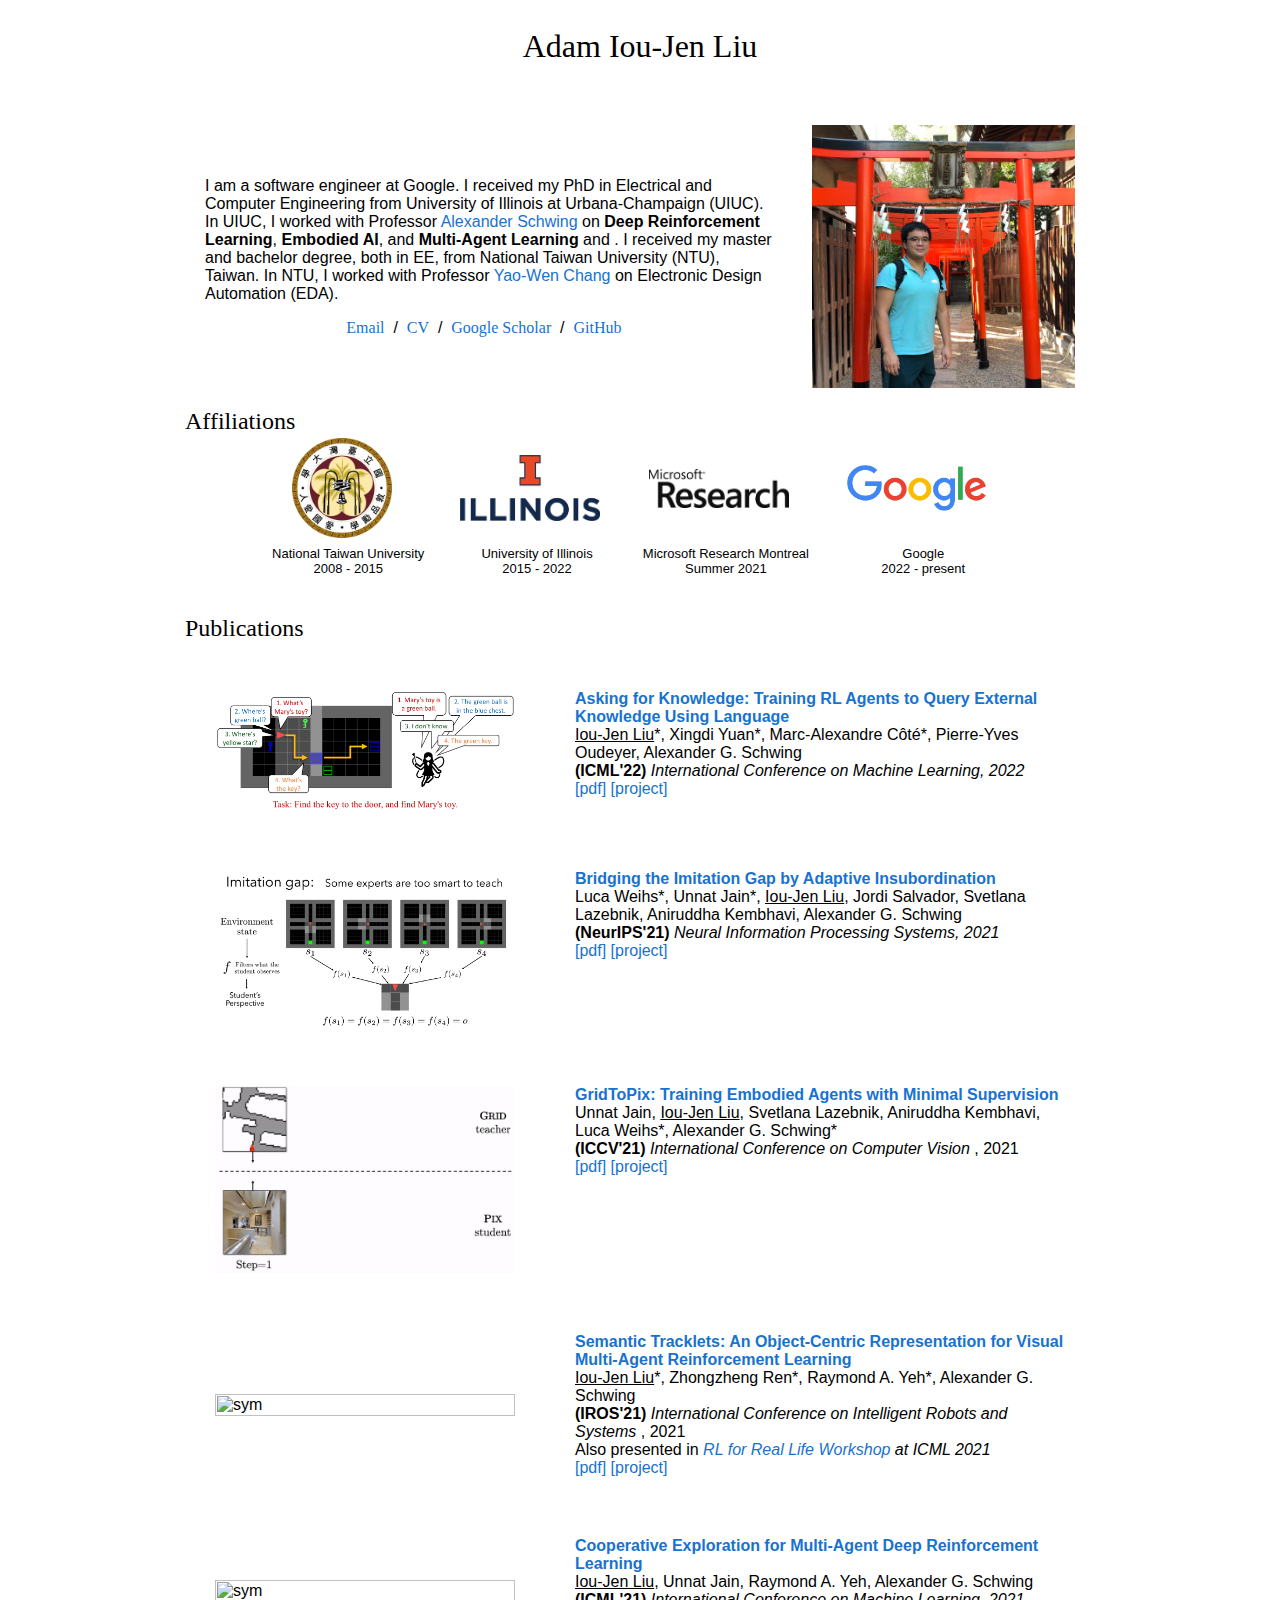
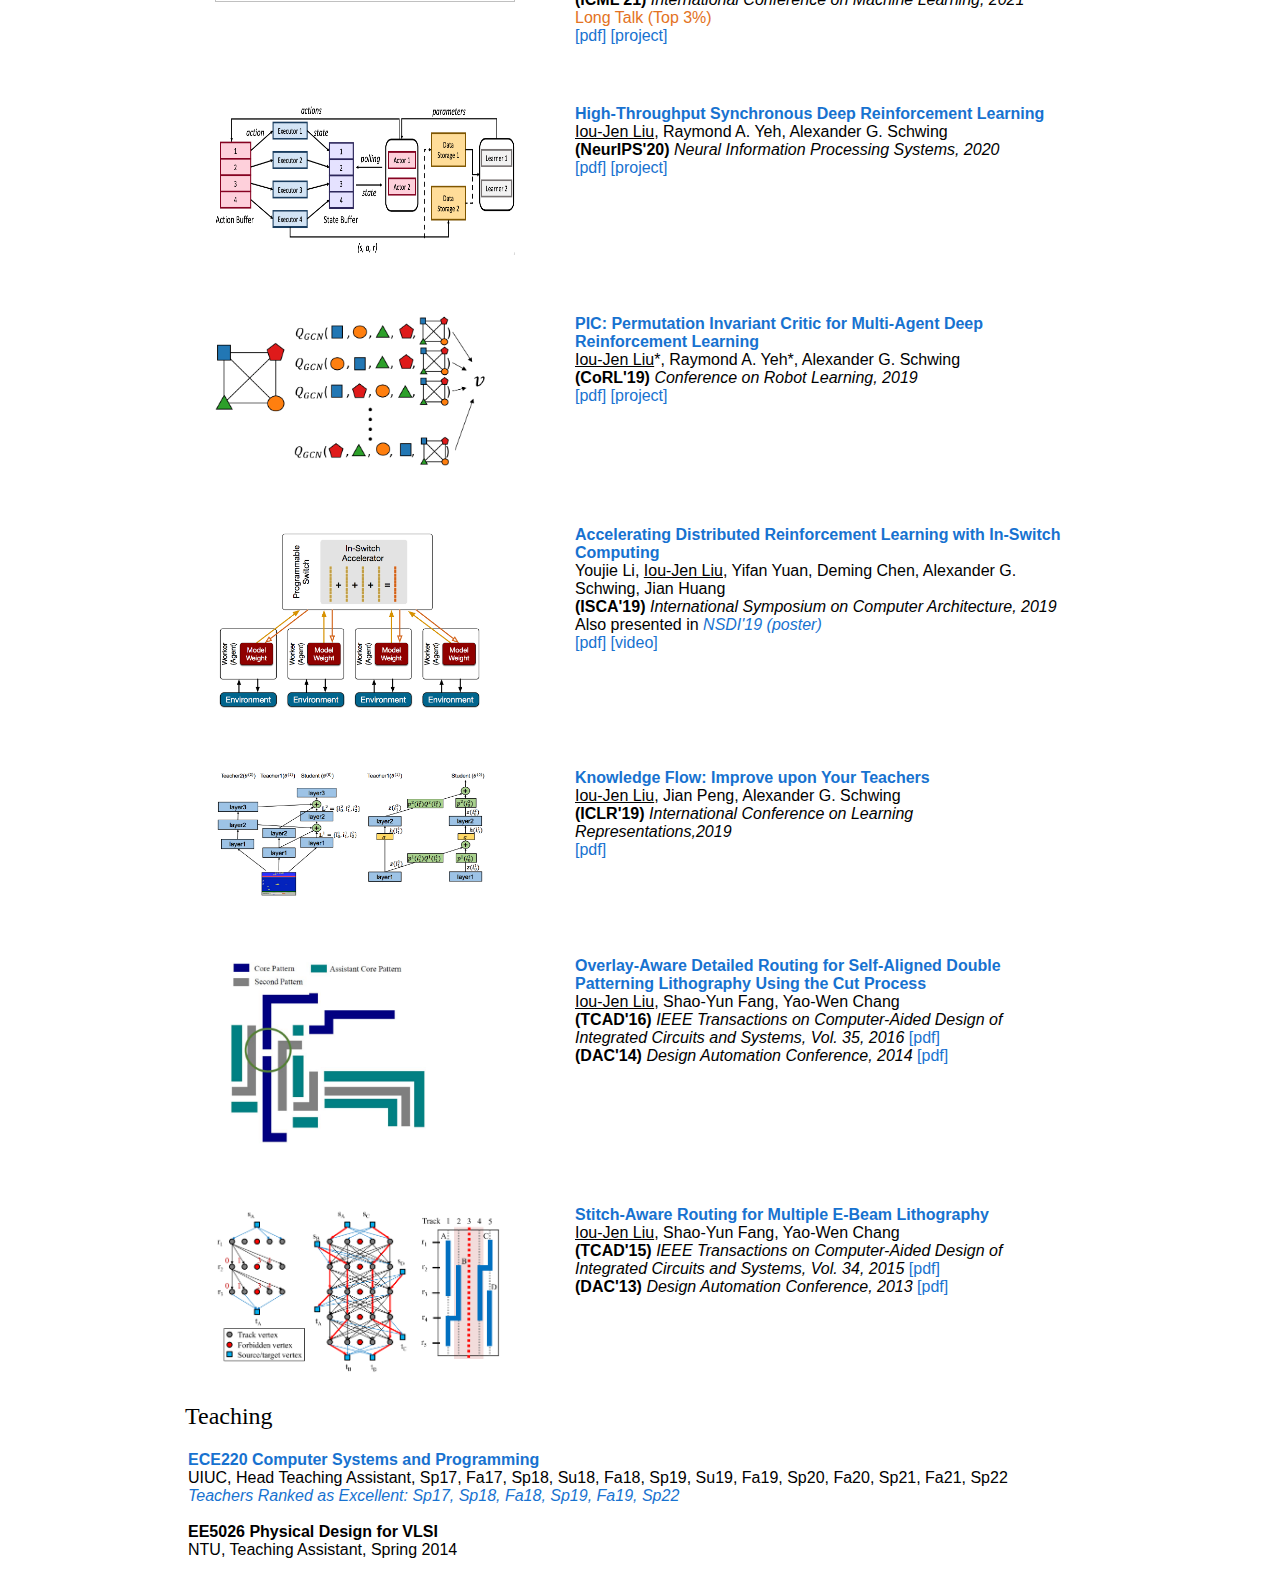
==== index.html @ 898334fd "update cv" ====
<html>

<head>


<link rel="stylesheet" type="text/css" href="stylesheet.css">
</head>
  <link rel="shortcut icon" type="image/png" href="illinois_square.png" />
  <title >Adam Liu</title>
  <meta name="viewport" content="width=device-width, initial-scale=1">
  <link rel="stylesheet" type="text/css" href="stylesheet.css">


  <body data-gr-c-s-loaded="true">
  <table width="950" border="0" align="center" cellspacing="0" cellpadding="20">
    <tbody><tr>
        <td halign="center">
          <p align="center">
            <font size="6", style="font-family:'Titillium Web'">Adam Iou-Jen Liu</font>
          </p>
        </td>
      </tr>
    <tr>
    <td>
      <table width="100%" align="center" border="0" cellspacing="0" cellpadding="20">
      <tbody><tr>
        <td width="60%" valign="middle">
        <p> I am a software engineer at Google. 

          I received my PhD in Electrical and Computer Engineering from University of Illinois at Urbana-Champaign (UIUC). In UIUC, I worked with Professor <a href="http://www.alexander-schwing.de/">Alexander Schwing</a> on <strong>Deep Reinforcement Learning</strong>, <strong>Embodied AI</strong>, and <strong>Multi-Agent Learning</strong> and . I received my master and bachelor degree, both in EE, from National Taiwan University (NTU), Taiwan. In NTU, I worked with Professor <a href="http://cc.ee.ntu.edu.tw/~ywchang/">Yao-Wen Chang </a>on Electronic Design Automation (EDA).

     </p><p align="center"><a>
      <a href="mailto:adam.iliu3@gmail.com", style="font-family:'Titillium Web'">Email</a> &nbsp/&nbsp
                <a href="adam_liu_cv23.pdf", style="font-family:'Titillium Web'">CV</a> &nbsp/&nbsp
                <a href="https://scholar.google.com/citations?user=rwIHKw4AAAAJ", style="font-family:'Titillium Web'">Google Scholar</a> &nbsp/&nbsp
                <a href="https://github.com/IouJenLiu", style="font-family:'Titillium Web'">GitHub</a> &nbsp
                
      </p>
        </td>
        <td width="30%" valign="top">
        <img src="iliu3_3.JPG" width="100%">
        </td>
      </tr>
      </tbody></table>

      <font face="arial, sans-serif" size="5", style="font-family:'Titillium Web'">Affiliations</font>
      <table width="100%" align="center" border="0" cellspacing="0" cellpadding="20">
      <tbody>
      </tbody></table>
      <table align="center" >
        <tbody>
        <tr>
            <td width="22%" align="center">
                <a href="https://www.ntu.edu.tw/english/" target="_blank">
                <img style="width:100px" src="imgs/ntu.png"></a>&nbsp &nbsp
            </td>
            <td width="22%" align="center">
                <a href="https://ece.illinois.edu/" target="_blank">
                <img style="width:140px" src="imgs/uiuc.png"></a>&nbsp &nbsp
            </td>
            
            <td width="22%" align="center">
                <a href="https://www.microsoft.com/en-us/research/lab/microsoft-research-montreal/" target="_blank">
                <img style="width:140px" src="imgs/msr.png"></a>&nbsp &nbsp
            </td>
            <td width="24%" align="center">
                <a href="https://www.google.com/" target="_blank">
                <img style="width:140px" src="imgs/Google.png"></a>&nbsp &nbsp
            </td>
        </tr>
        <tr>
            <td width="22%" align="center"><font size="2">National Taiwan University<br>2008 - 2015 </font></td>
            <td width="22%" align="center"><font size="2">University of Illinois<br>2015 - 2022</font></td>
            <td width="22%" align="center"><font size="2">Microsoft Research Montreal<br>Summer 2021</font></td>
            <td width="22%" align="center"><font size="2">Google<br>2022 - present</font></td>
        </tr>
        </tbody>
    </table> 


      <br><br>
        
        <table width="100%" align="center" border="0" cellspacing="0" cellpadding="30">
     
          <font face="arial, sans-serif" size="5", style="font-family:'Titillium Web'">Publications</font></b></br></br>

            <tr>
              <td width="35%">
              <img src='imgs/teaser_afk_v3.png' alt="sym" width="100%" style="border-style: none">
              </td>
              <td valign="top" width="65%">
              <a href="https://ioujenliu.github.io/AFK/"><papertitle>Asking for Knowledge: Training RL Agents to Query External Knowledge Using Language</papertitle></a>
              <br>
              <u>Iou-Jen Liu</u>*,
              Xingdi Yuan*,
              Marc-Alexandre Côté*,
              Pierre-Yves Oudeyer,
              Alexander G. Schwing
              <br>
              <strong>(ICML'22) </strong><em>International Conference on Machine Learning, 2022 </em>
              <br>
              <a href="https://arxiv.org/pdf/2205.06111.pdf">[pdf]</a>
              <a href="https://ioujenliu.github.io/AFK/">[project]</a>
              <br>
              <p></p>
              </td>
            </tr>





            <tr>
              <td width="35%">
              <img src='imgs/teaser_advisor_2.png' alt="sym" width="100%" style="border-style: none">
              </td>
              <td valign="top" width="65%">
              <a href="https://unnat.github.io/advisor/"><papertitle>Bridging the Imitation Gap by Adaptive Insubordination</papertitle></a>
              <br>
              Luca Weihs*,
              Unnat Jain*,
              <u>Iou-Jen Liu</u>,
              Jordi Salvador,
              Svetlana Lazebnik, 
              Aniruddha Kembhavi, 
              Alexander G. Schwing
              <br>
              <strong>(NeurIPS'21) </strong><em>Neural Information Processing Systems, 2021 </em>
              <br>
              <a href="papers/advisor_nips21.pdf">[pdf]</a>
              <a href="https://unnat.github.io/advisor/">[project]</a>
              <br>
              <p></p>
              </td>
            </tr>

   

            <tr>
              <td width="35%">
              <img src='imgs/gridtopix.gif' alt="sym" width="100%" style="border-style: none">
              </td>
              <td valign="top" width="65%">
              <a href="https://unnat.github.io/gridtopix/"><papertitle>GridToPix: Training Embodied Agents with Minimal Supervision</papertitle></a>
              <br>
              Unnat Jain,  
              <u>Iou-Jen Liu</u>,
              Svetlana Lazebnik, 
              Aniruddha Kembhavi, 
              Luca Weihs*,
              Alexander G. Schwing*
              <br>
              <strong>(ICCV'21) </strong><em>International Conference on Computer Vision </em>, 2021
              <br>
              <a href="papers/gridtopixel.pdf">[pdf]</a>
              <a href="https://unnat.github.io/gridtopix/">[project]</a>
              <br>
              <p></p>

              </td>
            </tr>



            <tr>
              <td width="35%">
              <img src='imgs/football.gif' alt="sym" width="100%" style="border-style: none">
              </td>
              <td valign="top" width="65%">
              <a href="https://ioujenliu.github.io/SemanticTracklets/"><papertitle>Semantic Tracklets: An Object-Centric Representation for Visual Multi-Agent Reinforcement Learning</papertitle></a>
              <br>
              <u>Iou-Jen Liu</u>*,
              Zhongzheng Ren*,
              Raymond A. Yeh*,
              Alexander G. Schwing
              <br>
              <strong>(IROS'21) </strong><em>International Conference on Intelligent Robots and Systems </em>, 2021 <br> 
              Also presented in <a href="https://sites.google.com/view/RL4RealLife"><em>RL for Real Life Workshop</a> at ICML 2021</em>
              <br>
              <a href="https://arxiv.org/pdf/2108.03319.pdf">[pdf]</a>
              <a href="https://ioujenliu.github.io/SemanticTracklets/">[project]</a>
              <p></p>

              </td>
            </tr>


            <tr>
              <td width="35%">
              <img src='imgs/cmae.gif' alt="sym" width="100%" style="border-style: none">
              </td>
              <td valign="top" width="65%">
              <a href="https://ioujenliu.github.io/CMAE/"><papertitle>Cooperative Exploration for Multi-Agent Deep Reinforcement Learning</papertitle></a>
              <br>
              <u>Iou-Jen Liu</u>,
              Unnat Jain,
              Raymond A. Yeh,
              Alexander G. Schwing
              <br>
              <strong>(ICML'21)</strong> <em>International Conference on Machine Learning, 2021 </em><br>
              <font color="#e37222">Long Talk (Top 3%)</font>
              <br>
              <a href="papers/cmae_icml21.pdf">[pdf]</a>
              <a href="https://ioujenliu.github.io/CMAE/">[project]</a>
              <p></p>  


              </td>
            </tr>

            <tr>
              <td width="35%">
              <img src='imgs/hts-rl.png' alt="sym" width="300px" height="150px" style="border-style: none">
              </td>
              <td valign="top" width="65%">
              <a href="https://ioujenliu.github.io/HTS-RL/"><papertitle>High-Throughput Synchronous Deep Reinforcement Learning</papertitle></a>
              <br>
              <u>Iou-Jen Liu</u>,
              Raymond A. Yeh,
              Alexander G. Schwing
              <br>
              <strong>(NeurIPS'20)</strong> <em>Neural Information Processing Systems, 2020 </em>
              <br>
              <a href="papers/hts-rl20.pdf">[pdf]</a>
              <a href="https://ioujenliu.github.io/HTS-RL/">[project]</a>
              <br>
              <p></p>  


              </td>
            </tr>

            <tr>
              <td width="35%">
              <img src='imgs/pic.png' alt="sym" width="90%" style="border-style: none">
              </td>
              <td valign="top" width="65%">
              <a href="https://raymondyeh07.github.io/projects/invariant_critic/index.html"><papertitle>PIC: Permutation Invariant Critic for Multi-Agent Deep Reinforcement Learning</papertitle></a>

              <br>
              <u>Iou-Jen Liu</u>*,
              Raymond A. Yeh*,
              Alexander G. Schwing
              <br>
              <strong>(CoRL'19)</strong> <em>Conference on Robot Learning, 2019 </em>
              <br>
              <a href="papers/pic_corl19.pdf">[pdf]</a>
              <a href="https://raymondyeh07.github.io/projects/invariant_critic/index.html">[project]</a>
              <br>
              <p></p>


              </td>
            </tr>

            <tr>
              <td width="35%">
              <img src='imgs/iswitch.png' alt="sym" width="90%" style="border-style: none">
              </td>
              <td valign="top" width="65%">
              <a href="papers/iswitch-isca2019.pdf"><papertitle>Accelerating Distributed Reinforcement Learning with In-Switch Computing</papertitle></a>
              <br>
              Youjie Li,
              <u>Iou-Jen Liu</u>,
              Yifan Yuan,
              Deming Chen,
              Alexander G. Schwing,
              Jian Huang

              <br>
              <strong>(ISCA'19)</strong> <em>International Symposium on Computer Architecture, 2019</em>
              <br>
              Also presented in <a href="https://www.usenix.org/conference/nsdi19/poster-session"><em>NSDI'19 (poster)</em></a>
              <br>
              <a href="papers/iswitch-isca2019.pdf">[pdf]</a>
              <a href="https://www.youtube.com/watch?v=0INLpEs7W2U">[video]</a>
              <br>
              <p></p>


              </td>
            </tr>

            <tr>
              <td width="35%">
              <img src='imgs/kf.png' alt="sym" width="90%" style="border-style: none">
              </td>
              <td valign="top" width="65%">
              <a href="papers/knowledgeFlow_iclr19.pdf"><papertitle>Knowledge Flow: Improve upon Your Teachers</papertitle></a>
              <br>
              <u>Iou-Jen Liu</u>,
              Jian Peng,
              Alexander G. Schwing

              <br>
              <strong>(ICLR'19)</strong> <em>International Conference on Learning Representations,2019 </em>
              <br>
              <a href="papers/knowledgeFlow_iclr19.pdf">[pdf]</a>
              <br>
              <p></p>


              </td>
            </tr>

            <tr>
              <td width="35%">
              <img src='imgs/sadp_2.png' alt="sym" width="75%" style="border-style: none">
              </td>
              <td valign="top" width="65%">
              <a href="papers/SADP_Router_tcad16.pdf"><papertitle>Overlay-Aware Detailed Routing for Self-Aligned Double Patterning Lithography Using the Cut Process</papertitle></a>
              <br>
              <u>Iou-Jen Liu</u>,
              Shao-Yun Fang,
              Yao-Wen Chang

              <br>
              <strong>(TCAD'16)</strong> <em> IEEE Transactions on Computer-Aided Design of Integrated Circuits and Systems, Vol. 35, 2016</em>  
              <a href="papers/SADP_Router_tcad16.pdf">[pdf]</a><br>
              <strong>(DAC'14)</strong> <em>Design Automation Conference, 2014</em>
              <a href="papers/SADP_Router_dac14.pdf">[pdf]</a><br>
              <p></p>


              </td>
            </tr>

            <tr>
              <td width="35%">
              <img src='imgs/stitch.png' alt="sym" width="100%" style="border-style: none">
              </td>
              <td valign="top" width="65%">
              <a href="papers/e-beam_router_tcad15.pdf"><papertitle>Stitch-Aware Routing for Multiple E-Beam Lithography </papertitle></a>
              <br>
              <u>Iou-Jen Liu</u>,
              Shao-Yun Fang,
              Yao-Wen Chang<br>

              <strong>(TCAD'15)</strong> <em> IEEE Transactions on Computer-Aided Design of Integrated Circuits and Systems, Vol. 34, 2015</em> 
              <a href="papers/e-beam_router_tcad15.pdf">[pdf]</a><br>
              <strong>(DAC'13)</strong> <em>Design Automation Conference, 2013</em>
              <a href="papers/e-beam_router_dac13.pdf">[pdf]</a><br>
              <p></p>



              </td>
            </tr>
        
            </table>
        <font face="arial, sans-serif" size="5", style="font-family:'Titillium Web'">Teaching</font><br><br>
        <table align="left" >
        <tbody>
        <tr>
            <td width="100%">
            
              <a href="https://ece.illinois.edu/academics/courses/ECE220"><papertitle>ECE220 Computer Systems and Programming</papertitle><br></a>
              UIUC, Head Teaching Assistant, Sp17, Fa17, Sp18, Su18, Fa18, Sp19, Su19, Fa19, Sp20, Fa20, Sp21, Fa21, Sp22 <br>
              <a href="https://citl.illinois.edu/citl-101/measurement-evaluation/teaching-evaluation/teaching-evaluations-(ices)/teachers-ranked-as-excellent"> <em>Teachers Ranked as Excellent: Sp17, Sp18, Fa18, Sp19, Fa19, Sp22</em></a></br></br>

              <papertitle>EE5026 Physical Design for VLSI</papertitle><br></a>
              NTU, Teaching Assistant, Spring 2014 <br>
            </td>
            </tr>
        </tbody>
    </table> 


</html>
---- stylesheet.css ----
/* latin-ext */
@font-face {
  font-family: 'Titillium Web';
  font-style: normal;
  font-weight: 400;
  src: url(https://fonts.gstatic.com/s/titilliumweb/v10/NaPecZTIAOhVxoMyOr9n_E7fdM3mDaZRbryhsA.woff2) format('woff2');
  unicode-range: U+0100-024F, U+0259, U+1E00-1EFF, U+2020, U+20A0-20AB, U+20AD-20CF, U+2113, U+2C60-2C7F, U+A720-A7FF;
}
/* latin */
@font-face {
  font-family: 'Titillium Web';
  font-style: normal;
  font-weight: 400;
  src: url(https://fonts.gstatic.com/s/titilliumweb/v10/NaPecZTIAOhVxoMyOr9n_E7fdMPmDaZRbrw.woff2) format('woff2');
  unicode-range: U+0000-00FF, U+0131, U+0152-0153, U+02BB-02BC, U+02C6, U+02DA, U+02DC, U+2000-206F, U+2074, U+20AC, U+2122, U+2191, U+2193, U+2212, U+2215, U+FEFF, U+FFFD;
}

a {
  color: #1772d0;
  text-decoration: none;
}

a:focus,
a:hover {
  color: #f09228;
  text-decoration: none;
  font-size: 16px
}

body,
td,
th,
tr,
p,
a {
  font-family: 'Titillium Web', Verdana, Helvetica, sans-serif;
  font-size: 16px
}


heading {
      font-family: 'Titillium Web SemiBold', Verdana, Helvetica, sans-serif;
      font-size: 16px;
    }

papertitle {
  font-family: 'Titillium Web', Verdana, Helvetica, sans-serif;
  font-size: 16px;
  font-weight: bold;
}

name {
  font-family: 'Titillium Web', Verdana, Helvetica, sans-serif;
  font-size: 32px;
}

.one {
  width: 160px;
  height: 160px;
  position: relative;
}

.two {
  width: 160px;
  height: 160px;
  position: absolute;
  transition: opacity .2s ease-in-out;
  -moz-transition: opacity .2s ease-in-out;
  -webkit-transition: opacity .2s ease-in-out;
}

.fade {
  transition: opacity .2s ease-in-out;
  -moz-transition: opacity .2s ease-in-out;
  -webkit-transition: opacity .2s ease-in-out;
}

span.highlight {
  background-color: #ffffd0;
}

highlightred {
      font-family: 'Titillium Web', Verdana, Helvetica, sans-serif;
      color: #FF0000 ;
      font-size: 16px
    }
---- stylesheet.css ----
/* latin-ext */
@font-face {
  font-family: 'Titillium Web';
  font-style: normal;
  font-weight: 400;
  src: url(https://fonts.gstatic.com/s/titilliumweb/v10/NaPecZTIAOhVxoMyOr9n_E7fdM3mDaZRbryhsA.woff2) format('woff2');
  unicode-range: U+0100-024F, U+0259, U+1E00-1EFF, U+2020, U+20A0-20AB, U+20AD-20CF, U+2113, U+2C60-2C7F, U+A720-A7FF;
}
/* latin */
@font-face {
  font-family: 'Titillium Web';
  font-style: normal;
  font-weight: 400;
  src: url(https://fonts.gstatic.com/s/titilliumweb/v10/NaPecZTIAOhVxoMyOr9n_E7fdMPmDaZRbrw.woff2) format('woff2');
  unicode-range: U+0000-00FF, U+0131, U+0152-0153, U+02BB-02BC, U+02C6, U+02DA, U+02DC, U+2000-206F, U+2074, U+20AC, U+2122, U+2191, U+2193, U+2212, U+2215, U+FEFF, U+FFFD;
}

a {
  color: #1772d0;
  text-decoration: none;
}

a:focus,
a:hover {
  color: #f09228;
  text-decoration: none;
  font-size: 16px
}

body,
td,
th,
tr,
p,
a {
  font-family: 'Titillium Web', Verdana, Helvetica, sans-serif;
  font-size: 16px
}


heading {
      font-family: 'Titillium Web SemiBold', Verdana, Helvetica, sans-serif;
      font-size: 16px;
    }

papertitle {
  font-family: 'Titillium Web', Verdana, Helvetica, sans-serif;
  font-size: 16px;
  font-weight: bold;
}

name {
  font-family: 'Titillium Web', Verdana, Helvetica, sans-serif;
  font-size: 32px;
}

.one {
  width: 160px;
  height: 160px;
  position: relative;
}

.two {
  width: 160px;
  height: 160px;
  position: absolute;
  transition: opacity .2s ease-in-out;
  -moz-transition: opacity .2s ease-in-out;
  -webkit-transition: opacity .2s ease-in-out;
}

.fade {
  transition: opacity .2s ease-in-out;
  -moz-transition: opacity .2s ease-in-out;
  -webkit-transition: opacity .2s ease-in-out;
}

span.highlight {
  background-color: #ffffd0;
}

highlightred {
      font-family: 'Titillium Web', Verdana, Helvetica, sans-serif;
      color: #FF0000 ;
      font-size: 16px
    }
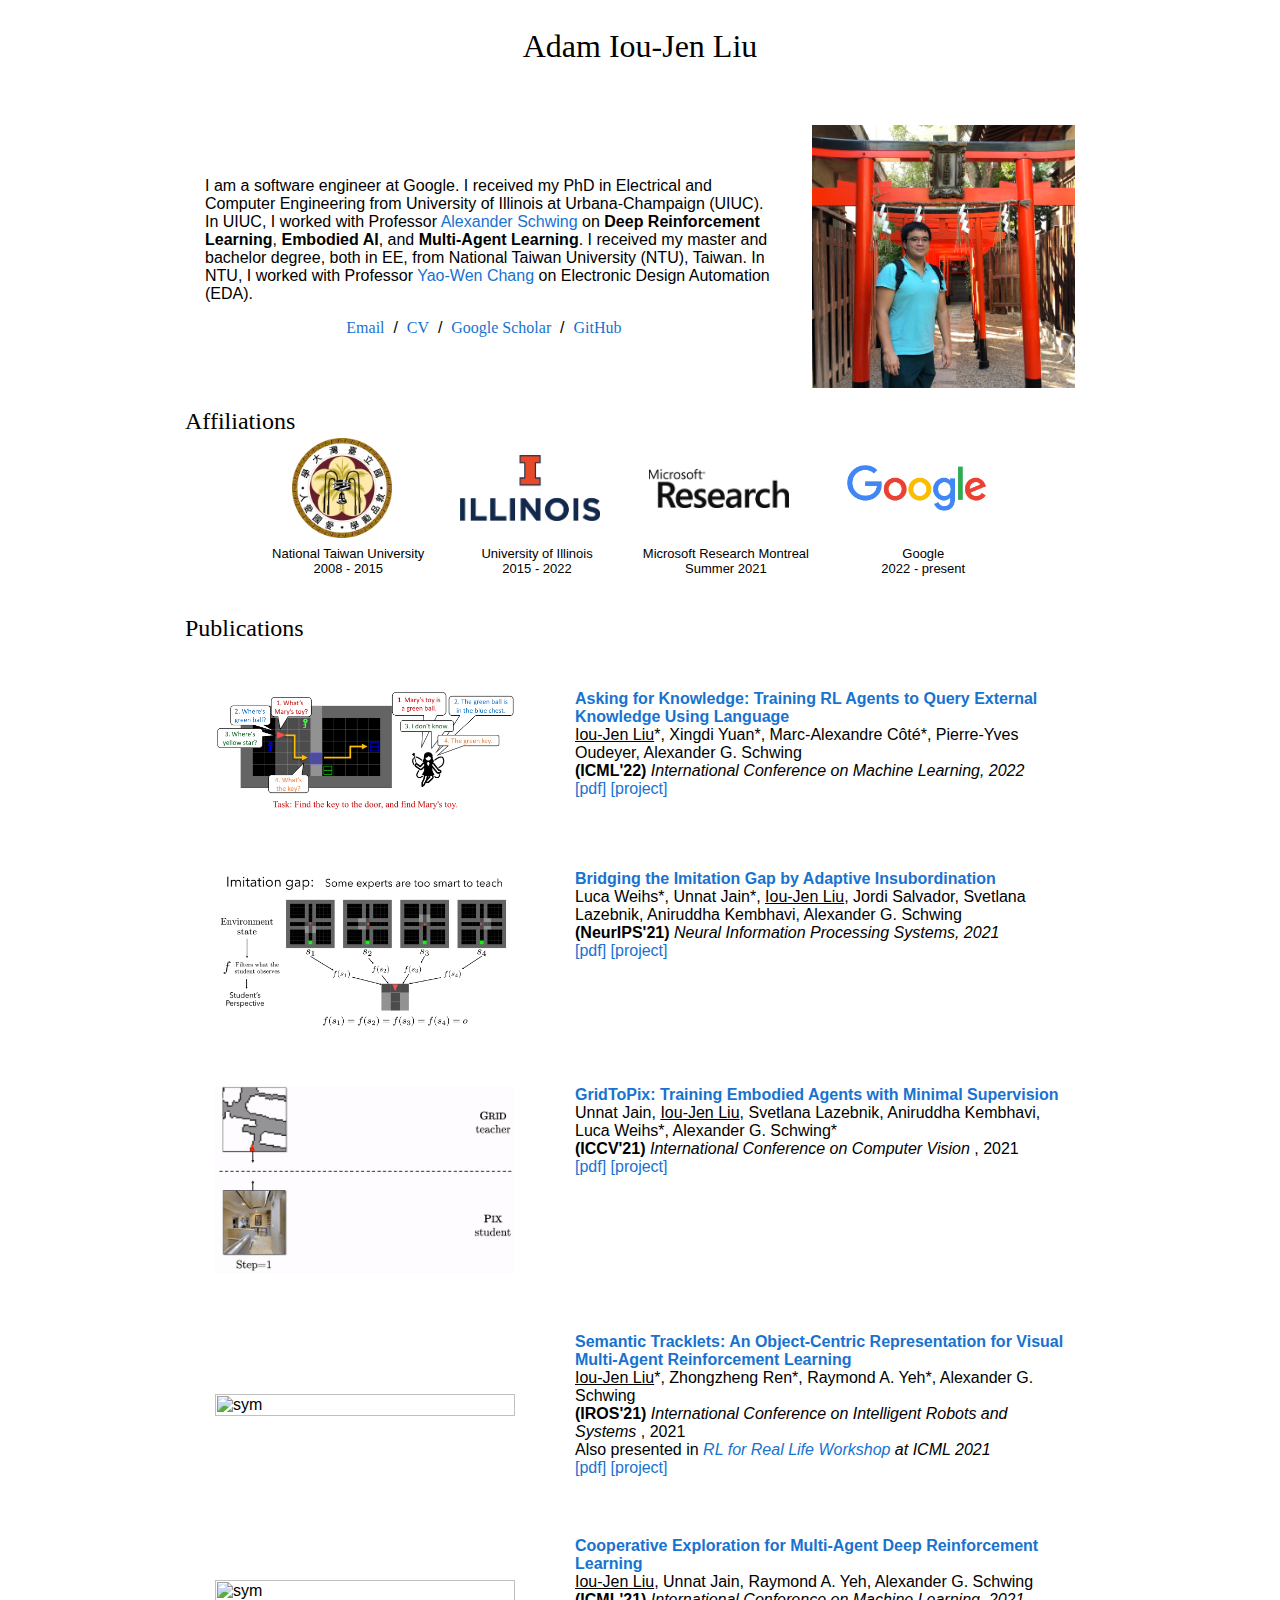
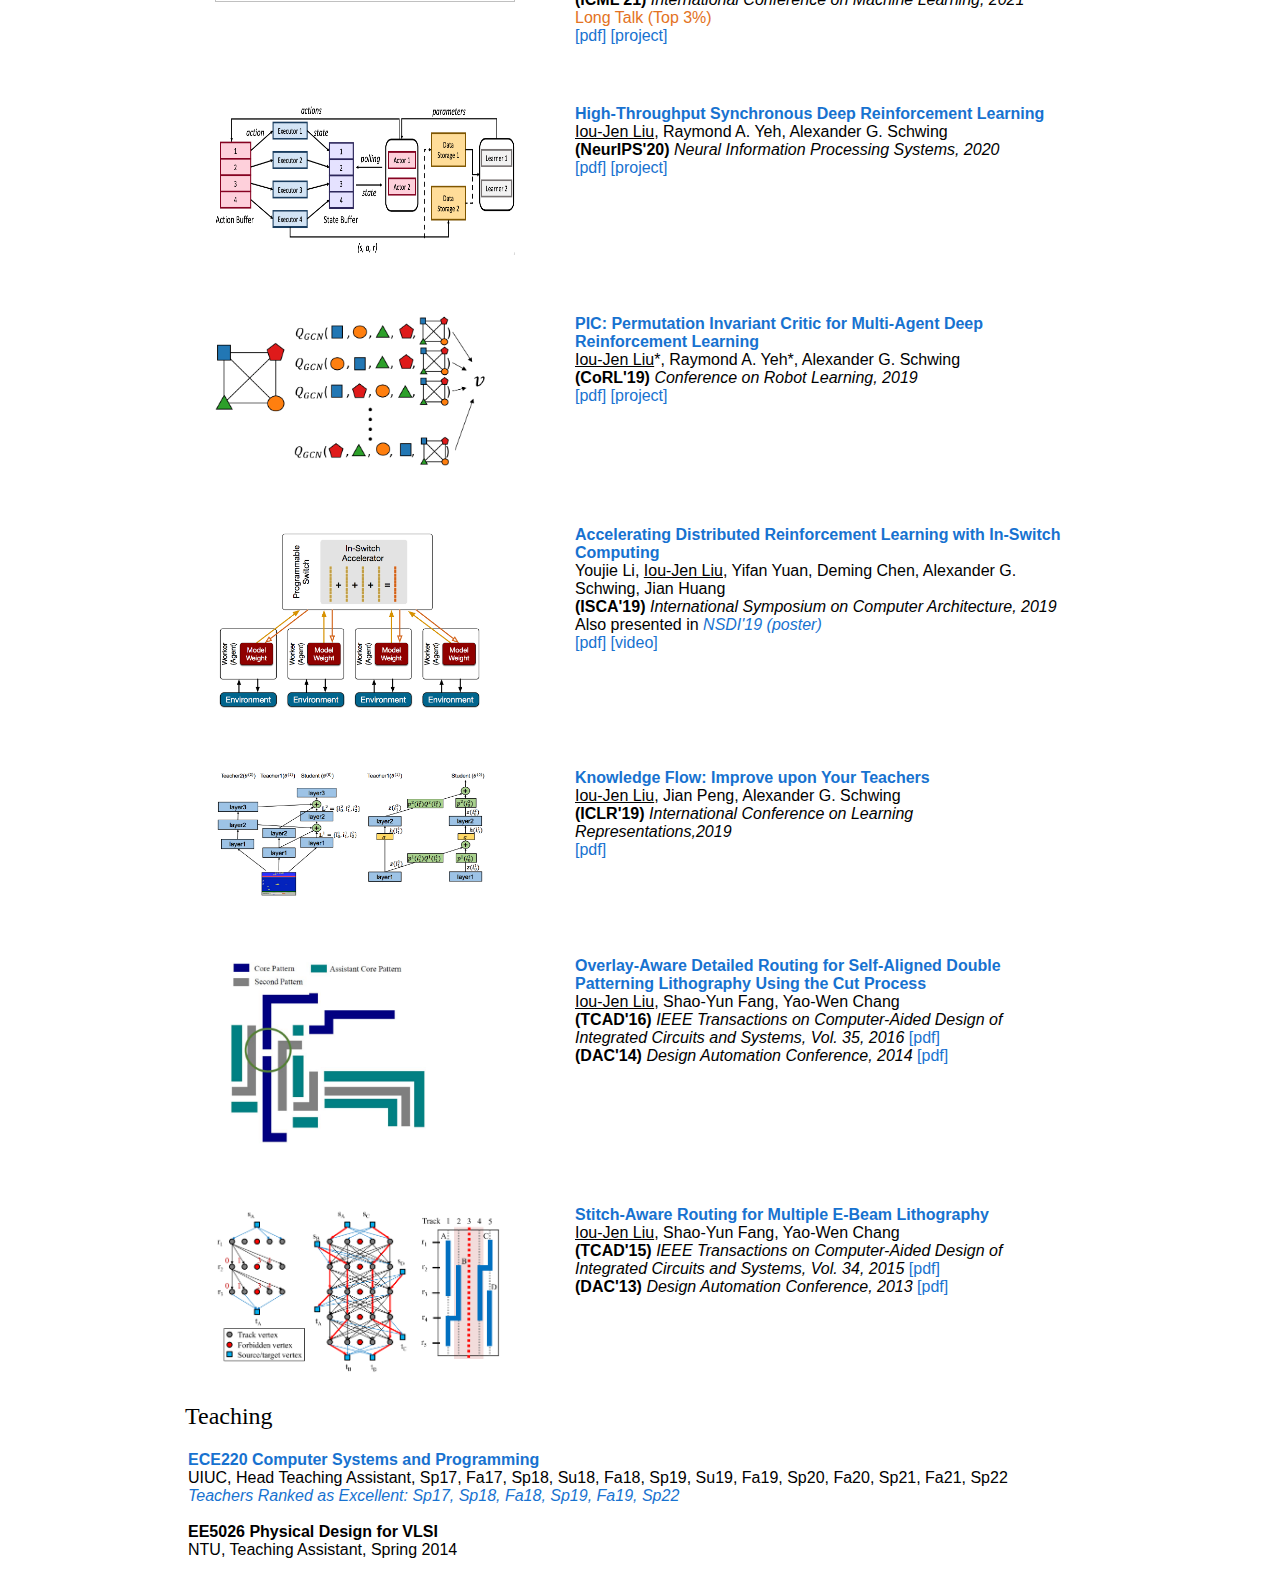
==== commit 1b1809c3: "fix typo" ====
--- a/index.html
+++ b/index.html
@@ -27,7 +27,7 @@
         <td width="60%" valign="middle">
         <p> I am a software engineer at Google. 
 
-          I received my PhD in Electrical and Computer Engineering from University of Illinois at Urbana-Champaign (UIUC). In UIUC, I worked with Professor <a href="http://www.alexander-schwing.de/">Alexander Schwing</a> on <strong>Deep Reinforcement Learning</strong>, <strong>Embodied AI</strong>, and <strong>Multi-Agent Learning</strong> and . I received my master and bachelor degree, both in EE, from National Taiwan University (NTU), Taiwan. In NTU, I worked with Professor <a href="http://cc.ee.ntu.edu.tw/~ywchang/">Yao-Wen Chang </a>on Electronic Design Automation (EDA).
+          I received my PhD in Electrical and Computer Engineering from University of Illinois at Urbana-Champaign (UIUC). In UIUC, I worked with Professor <a href="http://www.alexander-schwing.de/">Alexander Schwing</a> on <strong>Deep Reinforcement Learning</strong>, <strong>Embodied AI</strong>, and <strong>Multi-Agent Learning</strong>. I received my master and bachelor degree, both in EE, from National Taiwan University (NTU), Taiwan. In NTU, I worked with Professor <a href="http://cc.ee.ntu.edu.tw/~ywchang/">Yao-Wen Chang </a>on Electronic Design Automation (EDA).
 
      </p><p align="center"><a>
       <a href="mailto:adam.iliu3@gmail.com", style="font-family:'Titillium Web'">Email</a> &nbsp/&nbsp
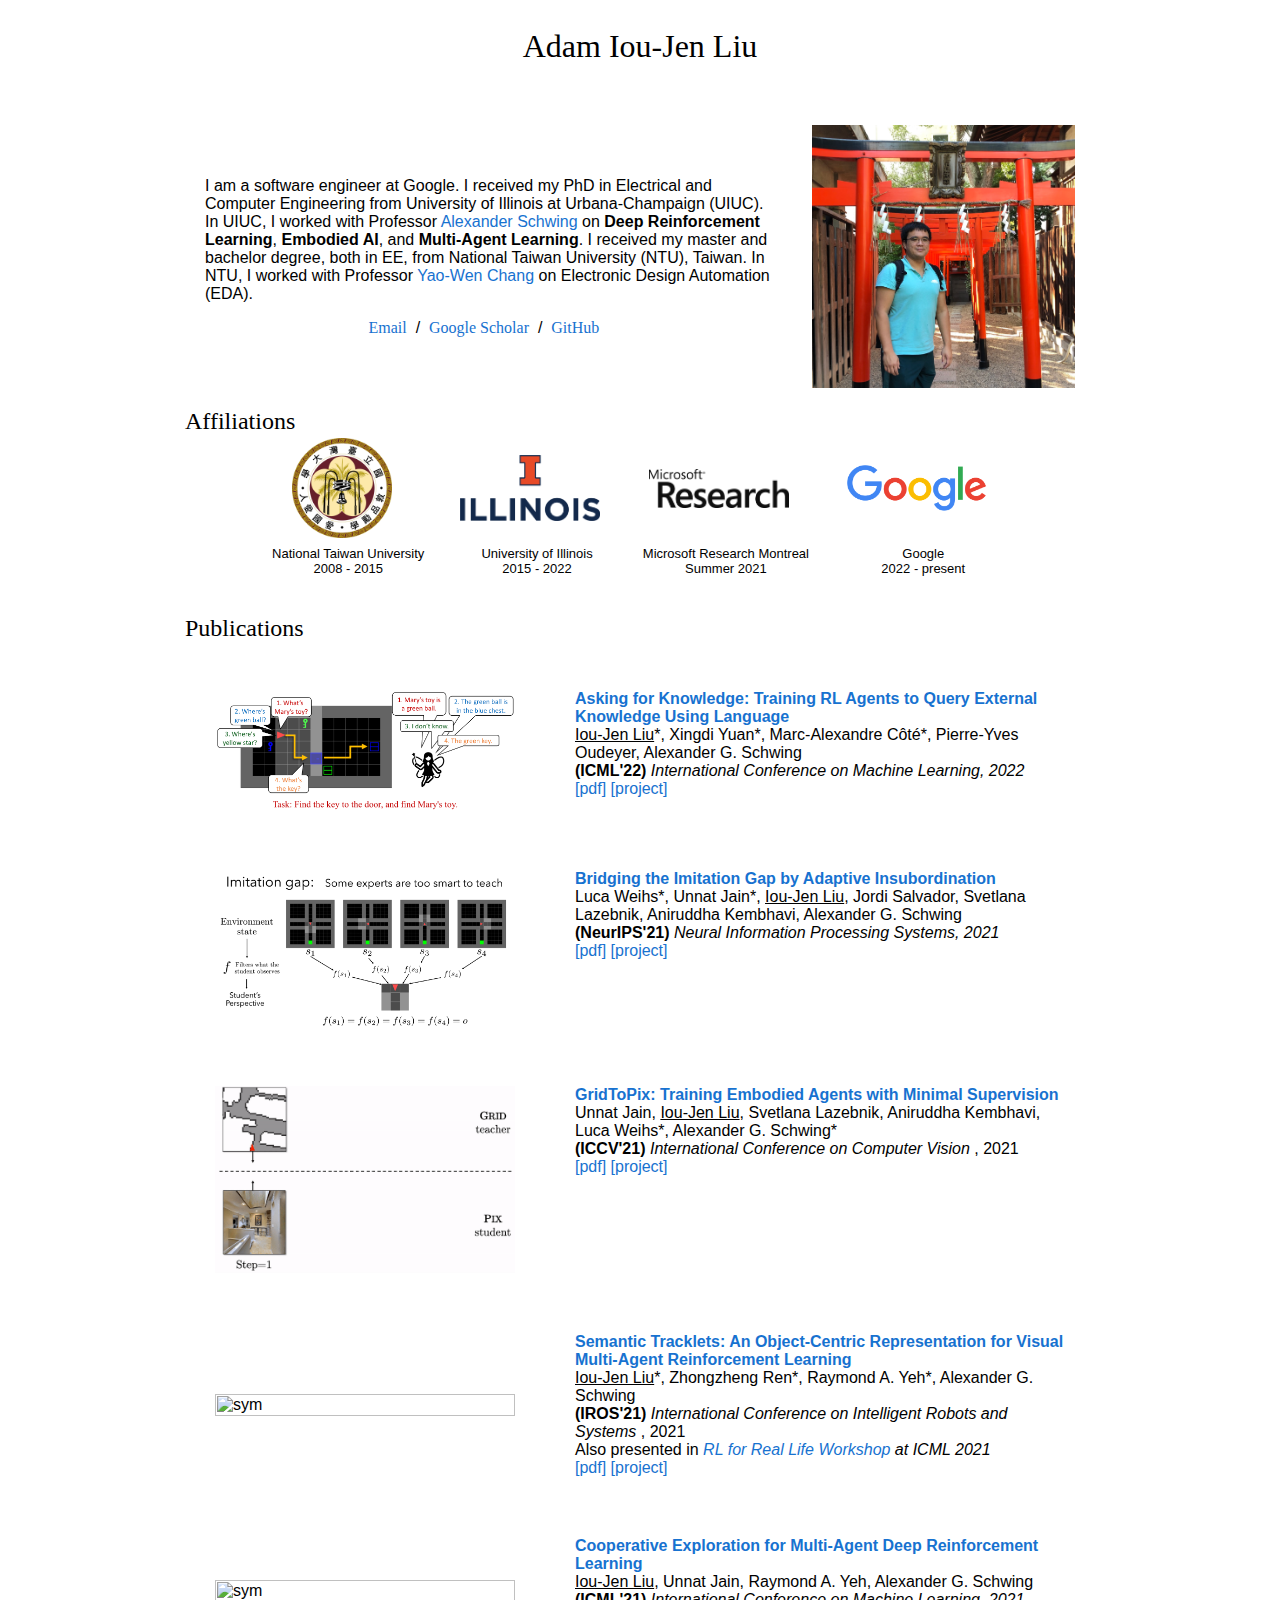
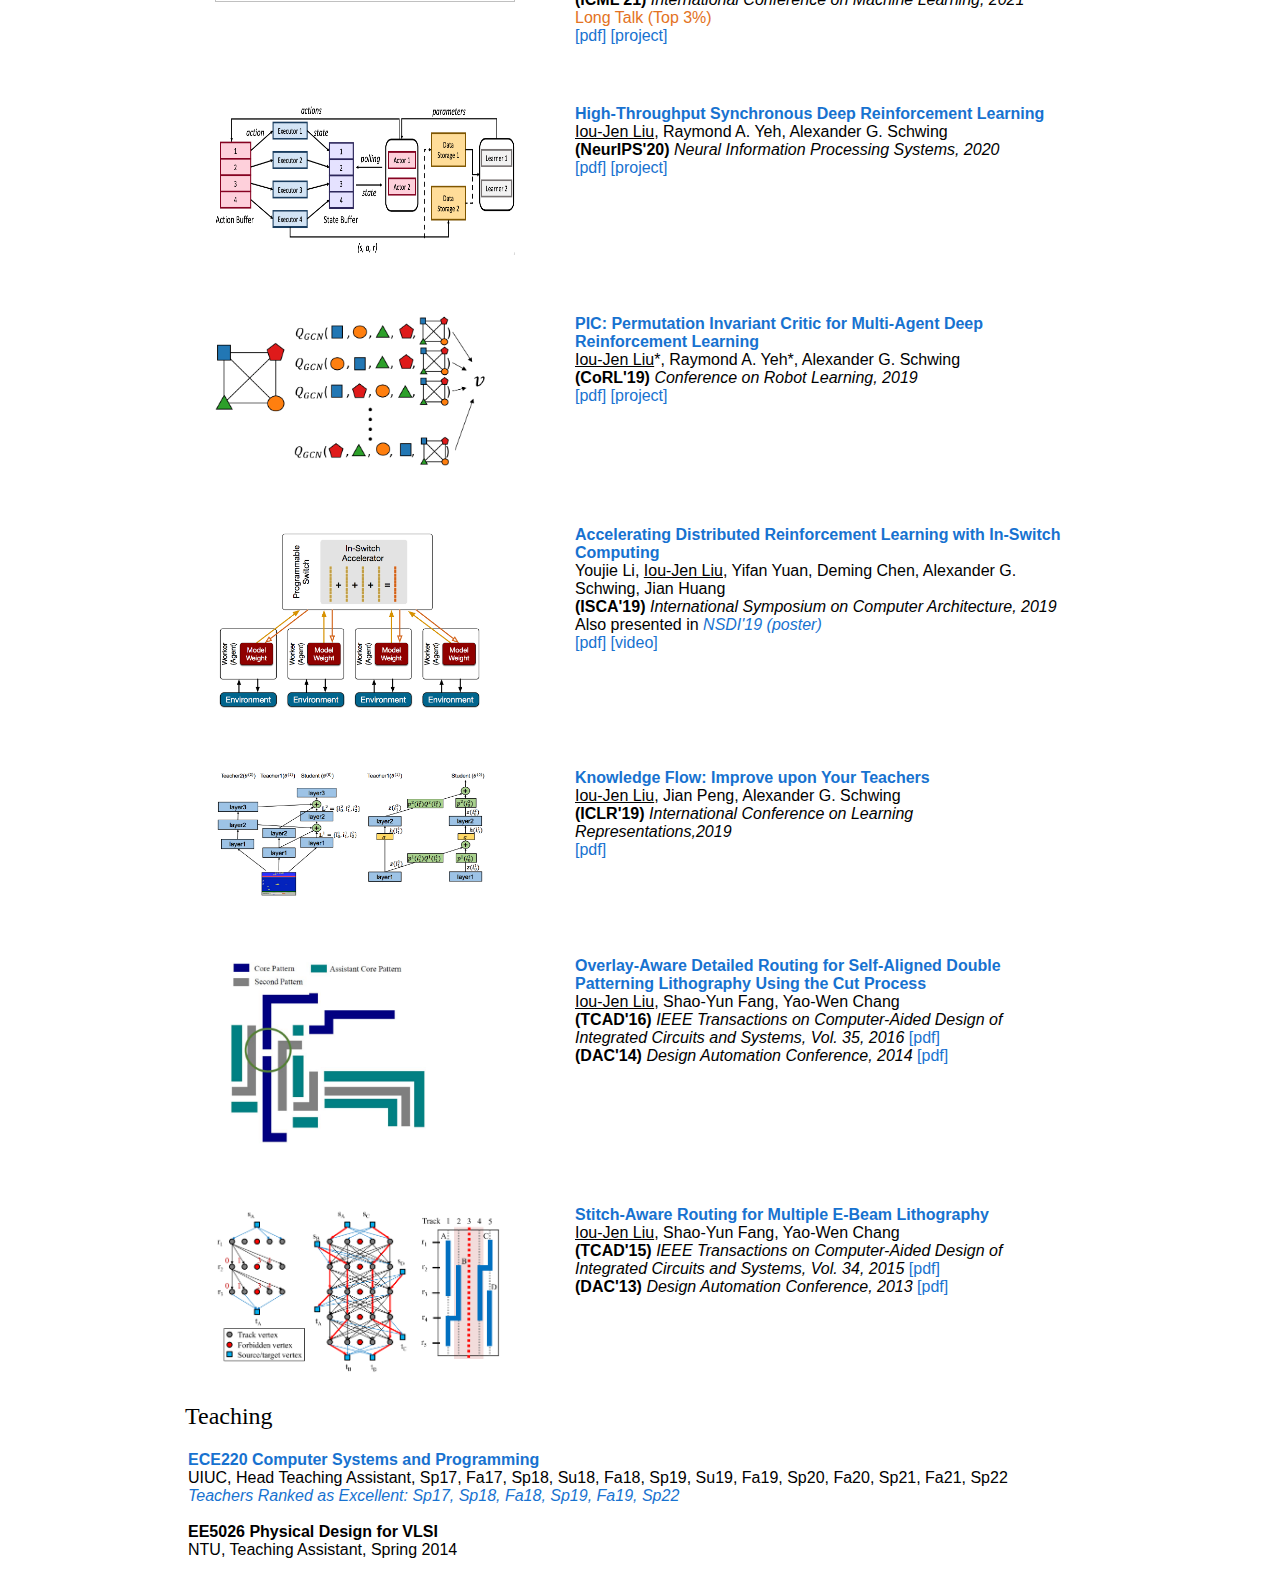
==== commit f52aa686: "update" ====
--- a/index.html
+++ b/index.html
@@ -31,7 +31,7 @@
 
      </p><p align="center"><a>
       <a href="mailto:adam.iliu3@gmail.com", style="font-family:'Titillium Web'">Email</a> &nbsp/&nbsp
-                <a href="adam_liu_cv23.pdf", style="font-family:'Titillium Web'">CV</a> &nbsp/&nbsp
+                <!-- <a href="adam_liu_cv23.pdf", style="font-family:'Titillium Web'">CV</a> &nbsp/&nbsp -->
                 <a href="https://scholar.google.com/citations?user=rwIHKw4AAAAJ", style="font-family:'Titillium Web'">Google Scholar</a> &nbsp/&nbsp
                 <a href="https://github.com/IouJenLiu", style="font-family:'Titillium Web'">GitHub</a> &nbsp
                 
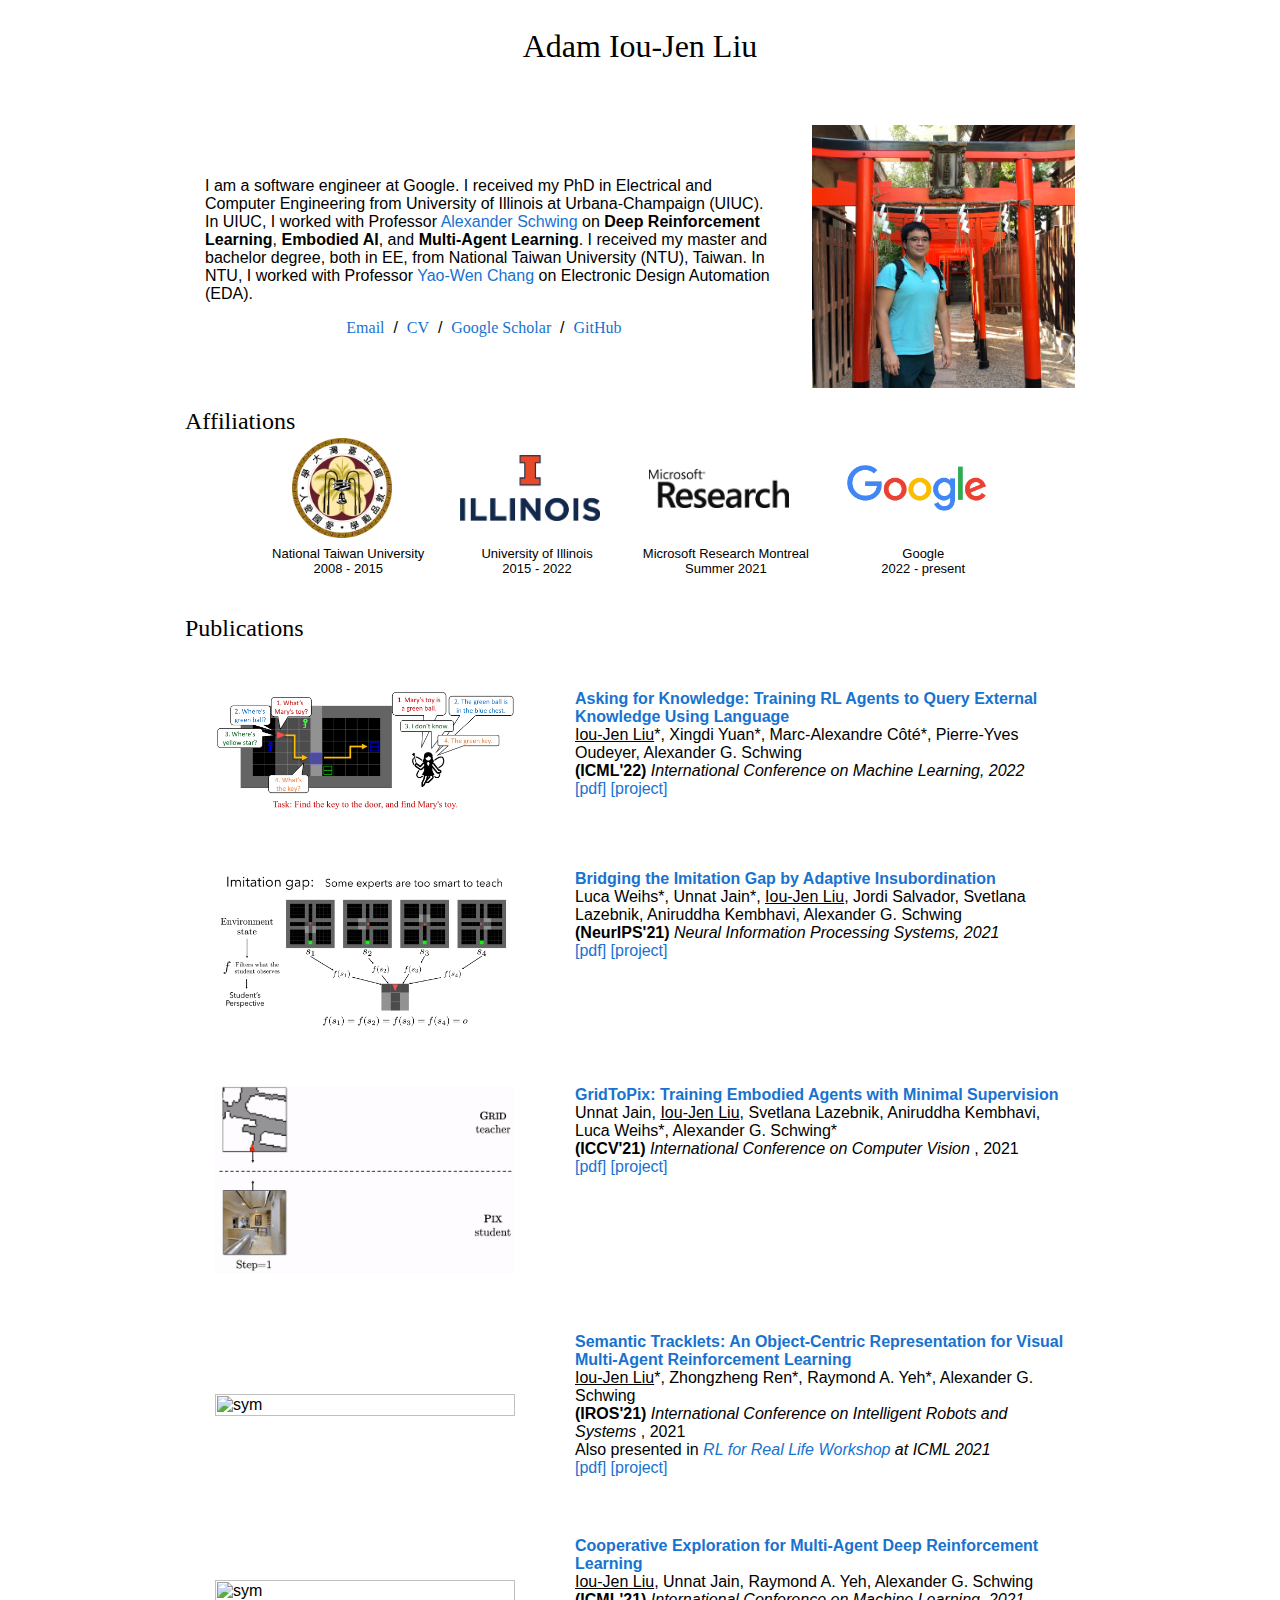
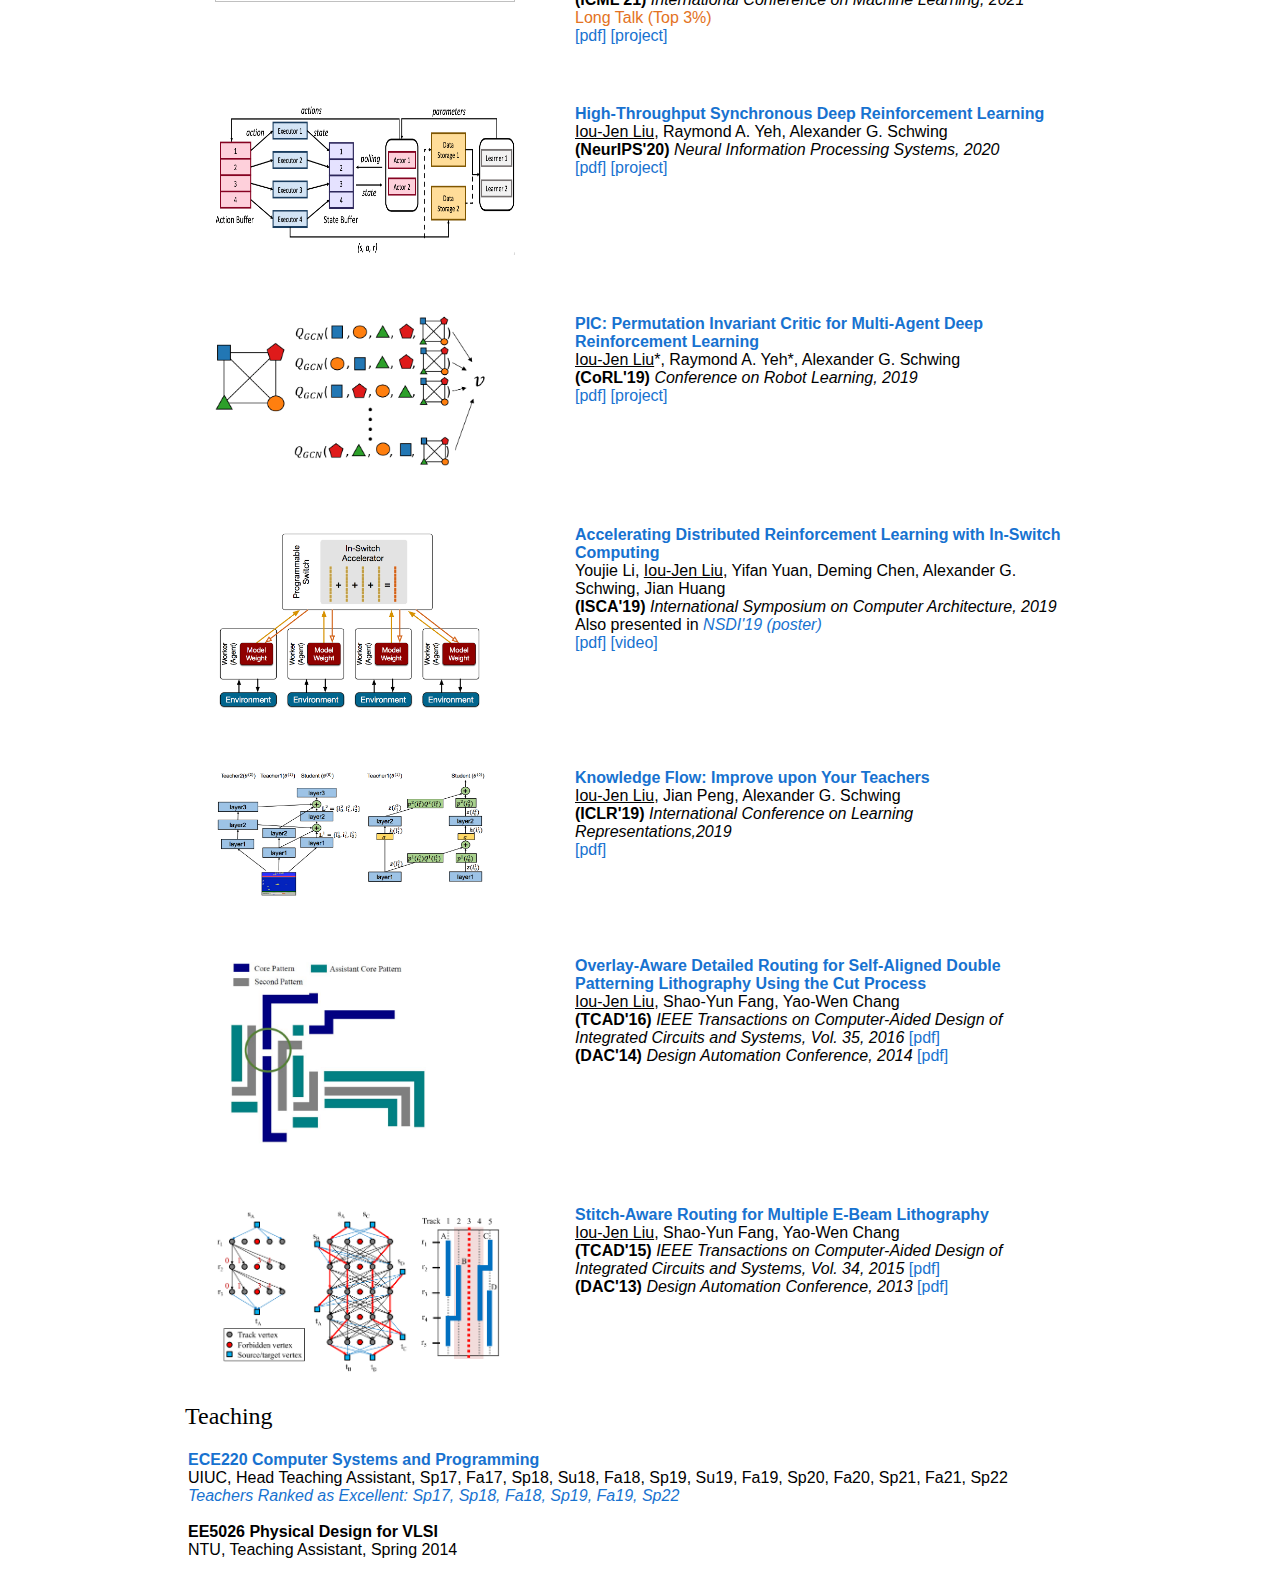
==== commit 59015fdc: "update" ====
--- a/index.html
+++ b/index.html
@@ -31,7 +31,7 @@
 
      </p><p align="center"><a>
       <a href="mailto:adam.iliu3@gmail.com", style="font-family:'Titillium Web'">Email</a> &nbsp/&nbsp
-                <!-- <a href="adam_liu_cv23.pdf", style="font-family:'Titillium Web'">CV</a> &nbsp/&nbsp -->
+                <a href="adam_liu_cv23.pdf", style="font-family:'Titillium Web'">CV</a> &nbsp/&nbsp
                 <a href="https://scholar.google.com/citations?user=rwIHKw4AAAAJ", style="font-family:'Titillium Web'">Google Scholar</a> &nbsp/&nbsp
                 <a href="https://github.com/IouJenLiu", style="font-family:'Titillium Web'">GitHub</a> &nbsp
                 
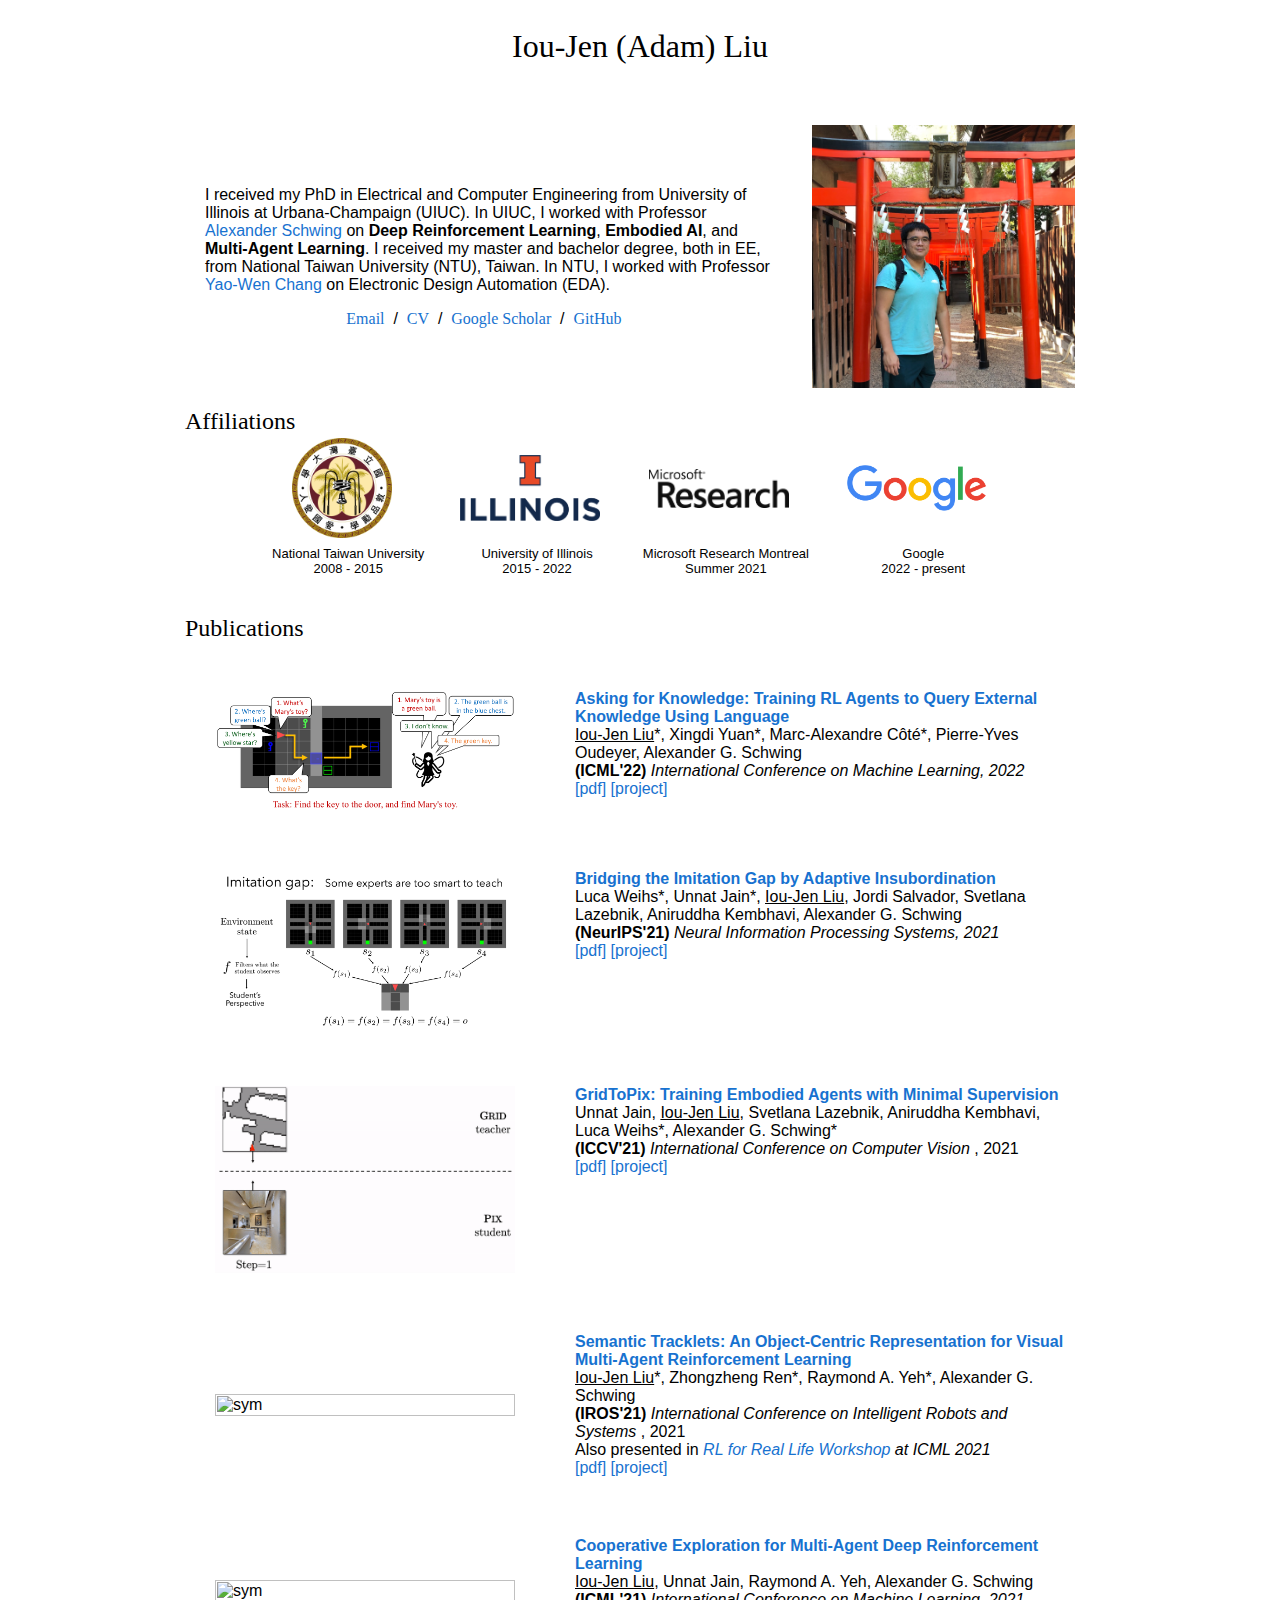
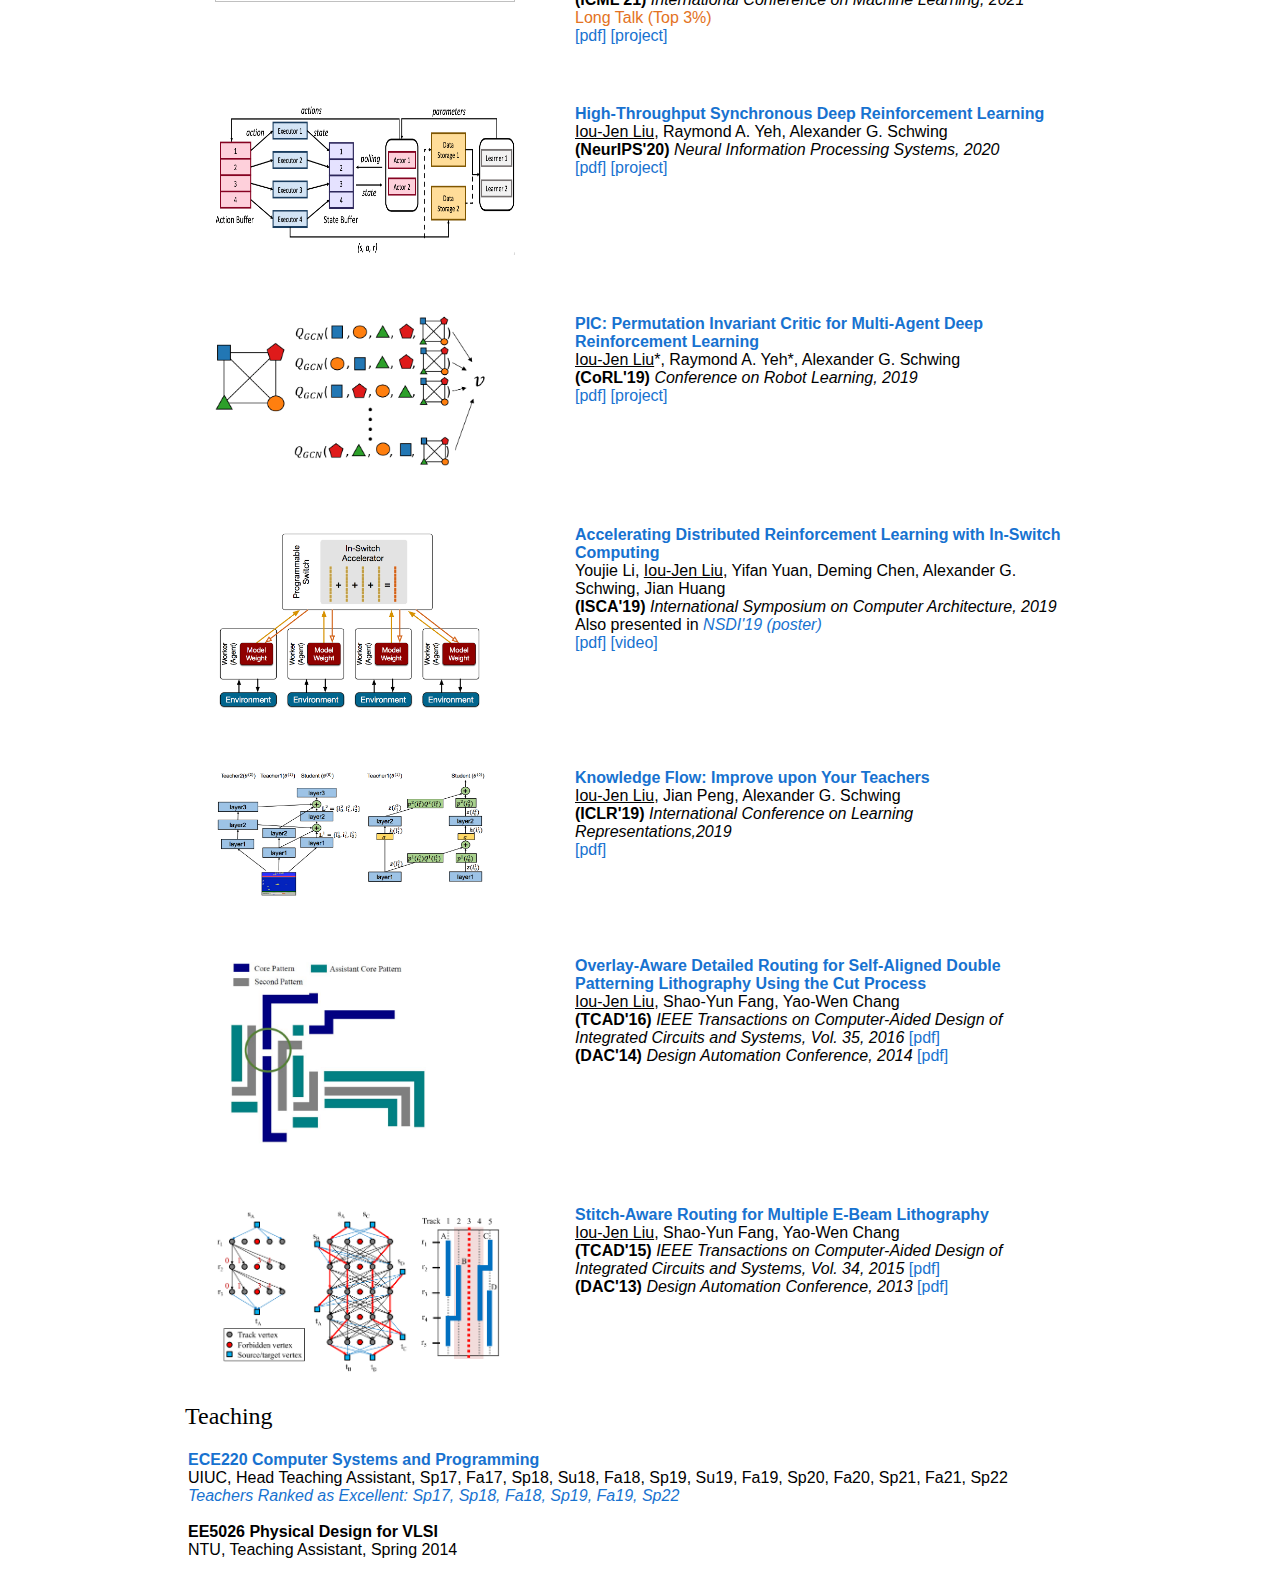
==== commit dd6f1b34: "changes" ====
--- a/index.html
+++ b/index.html
@@ -16,7 +16,7 @@
     <tbody><tr>
         <td halign="center">
           <p align="center">
-            <font size="6", style="font-family:'Titillium Web'">Adam Iou-Jen Liu</font>
+            <font size="6", style="font-family:'Titillium Web'">Iou-Jen (Adam) Liu</font>
           </p>
         </td>
       </tr>
@@ -25,9 +25,7 @@
       <table width="100%" align="center" border="0" cellspacing="0" cellpadding="20">
       <tbody><tr>
         <td width="60%" valign="middle">
-        <p> I am a software engineer at Google. 
-
-          I received my PhD in Electrical and Computer Engineering from University of Illinois at Urbana-Champaign (UIUC). In UIUC, I worked with Professor <a href="http://www.alexander-schwing.de/">Alexander Schwing</a> on <strong>Deep Reinforcement Learning</strong>, <strong>Embodied AI</strong>, and <strong>Multi-Agent Learning</strong>. I received my master and bachelor degree, both in EE, from National Taiwan University (NTU), Taiwan. In NTU, I worked with Professor <a href="http://cc.ee.ntu.edu.tw/~ywchang/">Yao-Wen Chang </a>on Electronic Design Automation (EDA).
+        <p> I received my PhD in Electrical and Computer Engineering from University of Illinois at Urbana-Champaign (UIUC). In UIUC, I worked with Professor <a href="http://www.alexander-schwing.de/">Alexander Schwing</a> on <strong>Deep Reinforcement Learning</strong>, <strong>Embodied AI</strong>, and <strong>Multi-Agent Learning</strong>. I received my master and bachelor degree, both in EE, from National Taiwan University (NTU), Taiwan. In NTU, I worked with Professor <a href="http://cc.ee.ntu.edu.tw/~ywchang/">Yao-Wen Chang </a>on Electronic Design Automation (EDA).
 
      </p><p align="center"><a>
       <a href="mailto:adam.iliu3@gmail.com", style="font-family:'Titillium Web'">Email</a> &nbsp/&nbsp
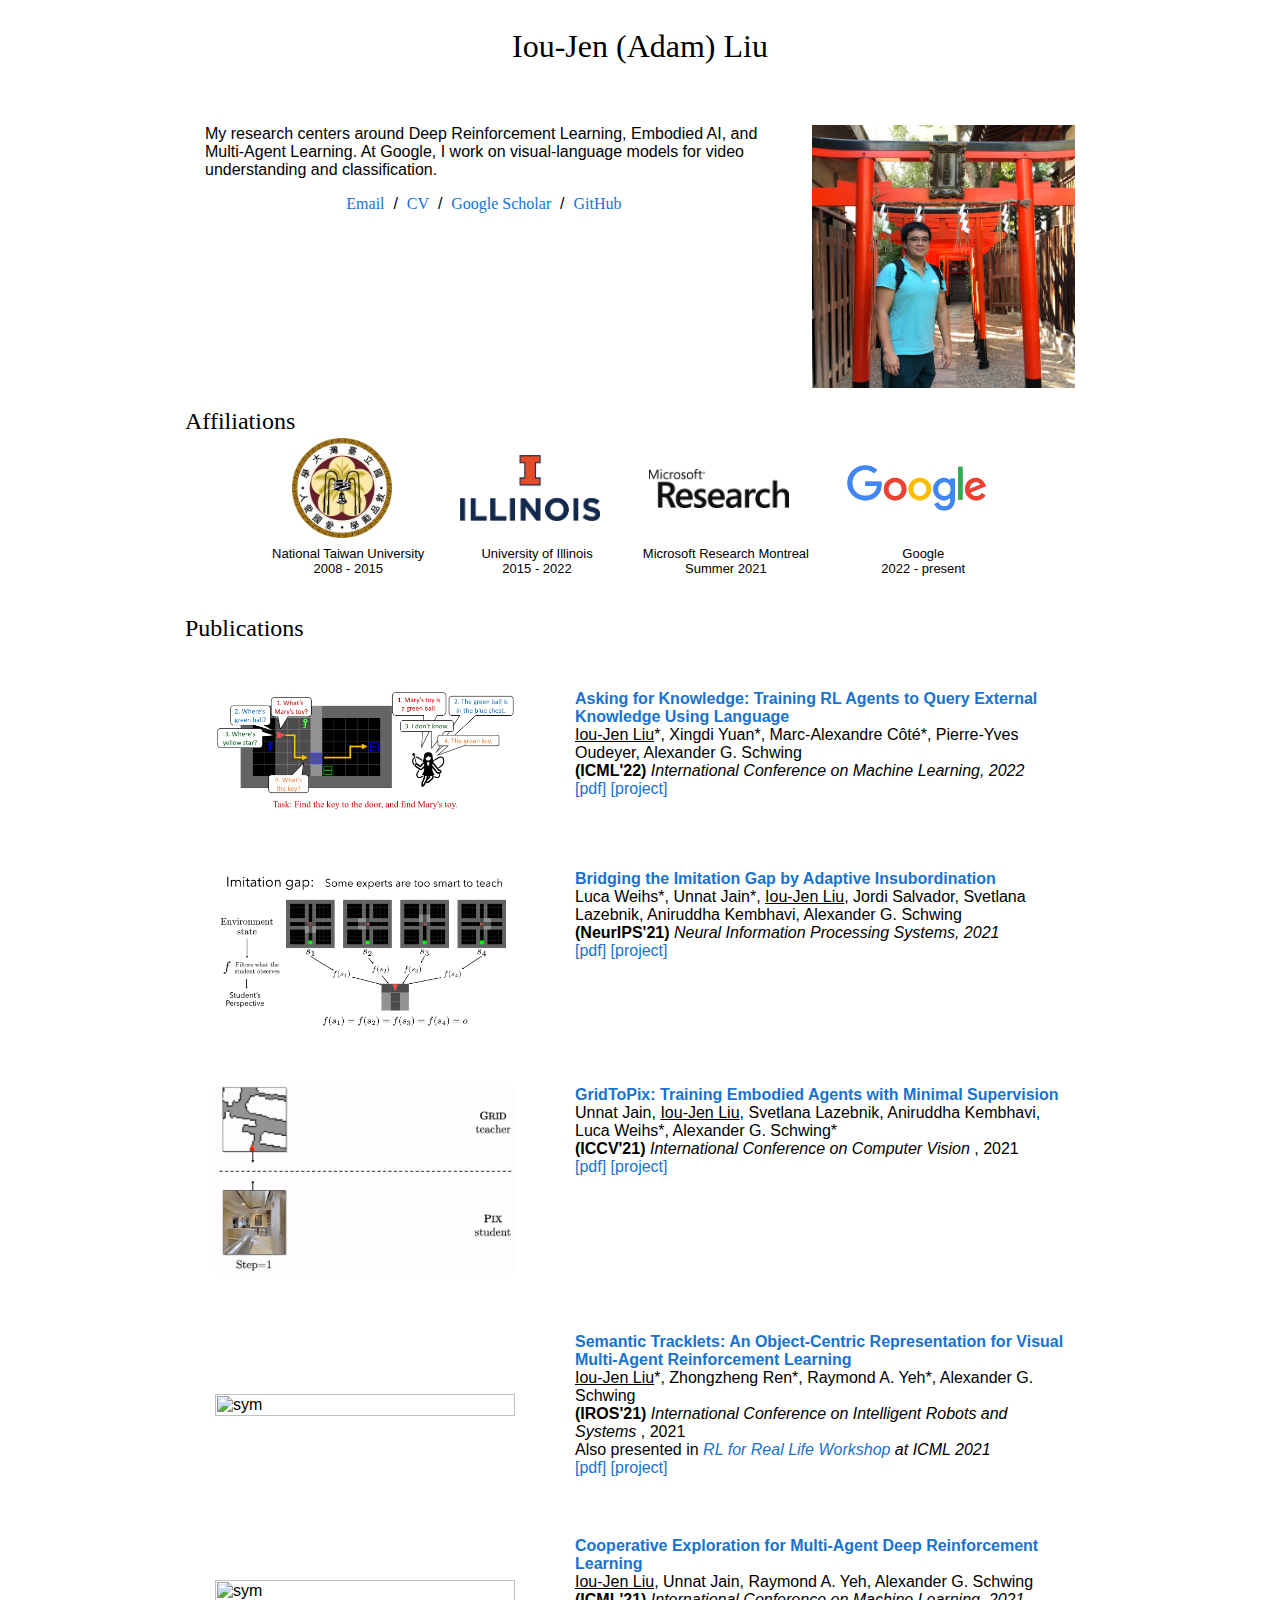
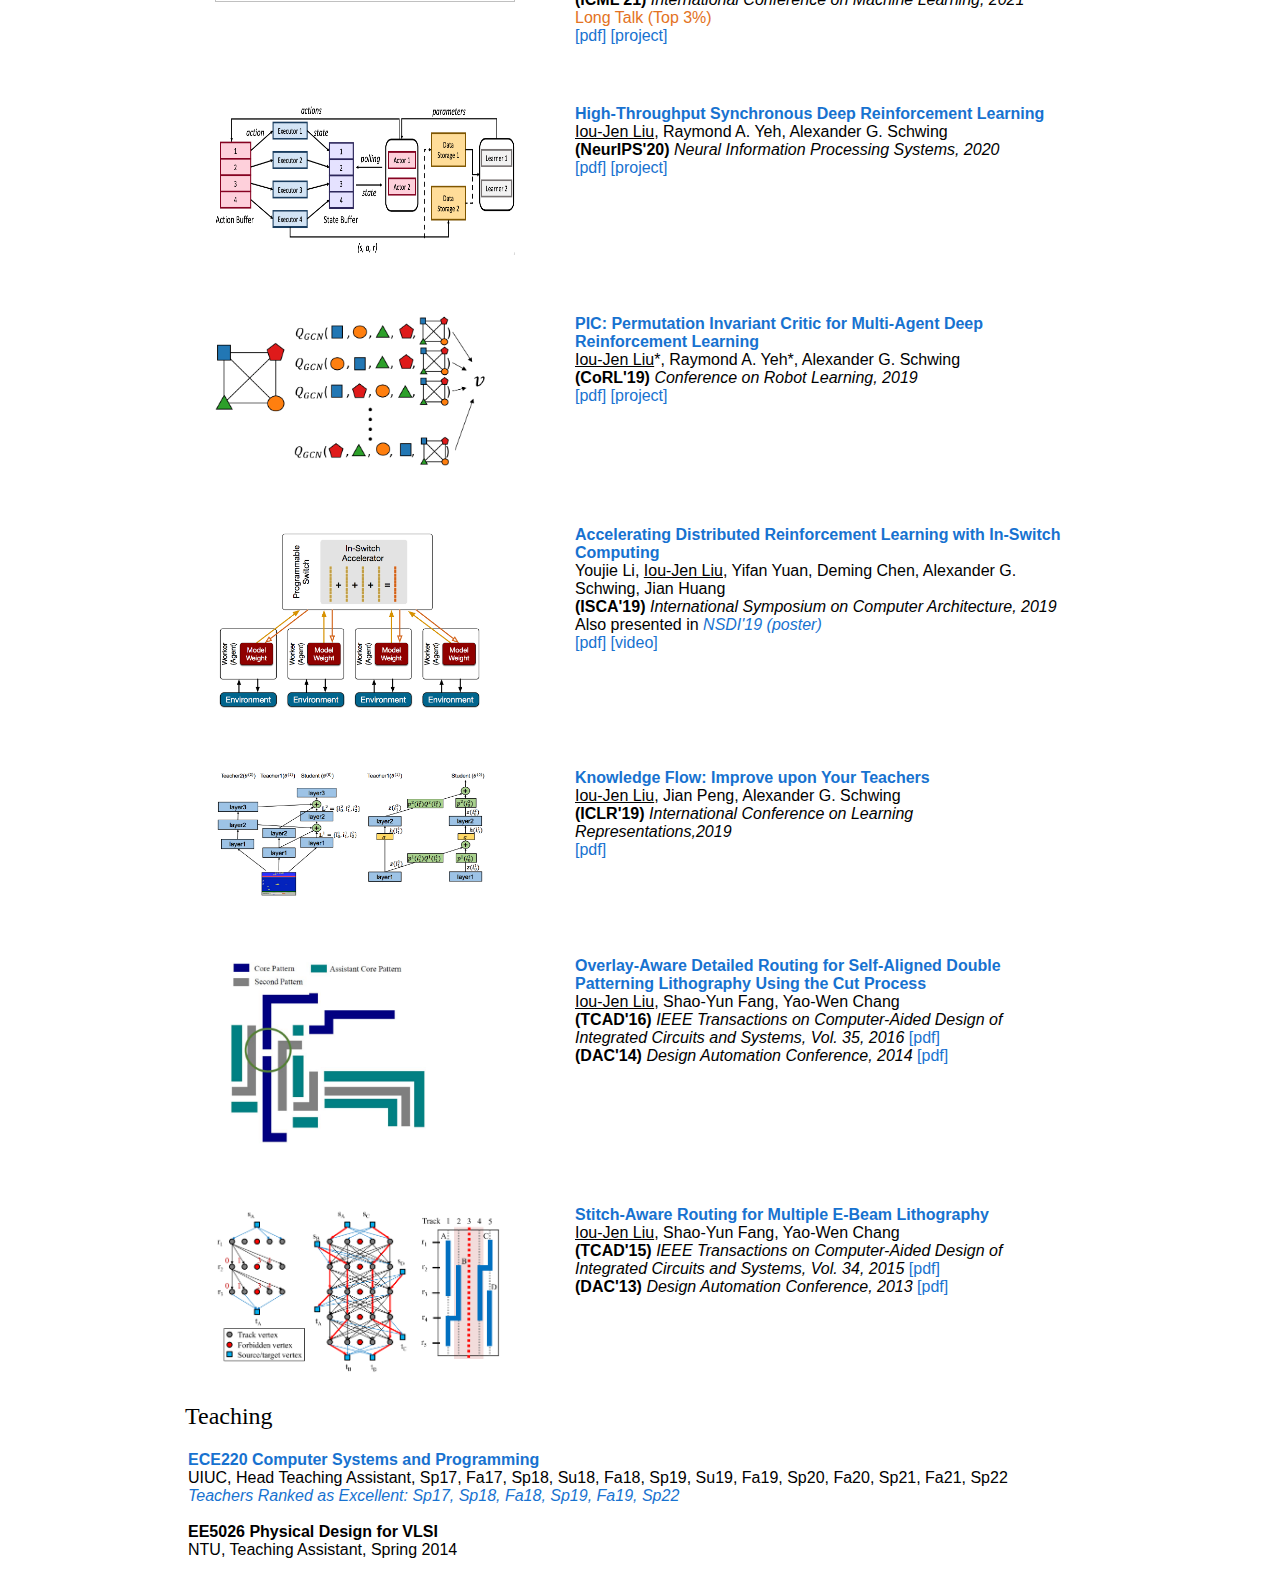
==== commit f501d3b3: "updates" ====
--- a/index.html
+++ b/index.html
@@ -24,8 +24,9 @@
     <td>
       <table width="100%" align="center" border="0" cellspacing="0" cellpadding="20">
       <tbody><tr>
-        <td width="60%" valign="middle">
-        <p> I received my PhD in Electrical and Computer Engineering from University of Illinois at Urbana-Champaign (UIUC). In UIUC, I worked with Professor <a href="http://www.alexander-schwing.de/">Alexander Schwing</a> on <strong>Deep Reinforcement Learning</strong>, <strong>Embodied AI</strong>, and <strong>Multi-Agent Learning</strong>. I received my master and bachelor degree, both in EE, from National Taiwan University (NTU), Taiwan. In NTU, I worked with Professor <a href="http://cc.ee.ntu.edu.tw/~ywchang/">Yao-Wen Chang </a>on Electronic Design Automation (EDA).
+        <td width="60%" valign="top">
+        <p> My research centers around Deep Reinforcement Learning, Embodied AI, and Multi-Agent Learning. At Google, I work on visual-language models for video understanding and classification. 
+        <!--  I received my PhD in Electrical and Computer Engineering from the University of Illinois Urbana-Champaign (UIUC). In UIUC, I worked with Professor <a href="http://www.alexander-schwing.de/">Alexander Schwing</a> on Deep Reinforcement Learning, Embodied AI, and Multi-Agent Learning. I received my master and bachelor degree, both in EE, from National Taiwan University (NTU), Taiwan. In NTU, I worked with Professor <a href="http://cc.ee.ntu.edu.tw/~ywchang/">Yao-Wen Chang </a>on Electronic Design Automation (EDA).  -->
 
      </p><p align="center"><a>
       <a href="mailto:adam.iliu3@gmail.com", style="font-family:'Titillium Web'">Email</a> &nbsp/&nbsp
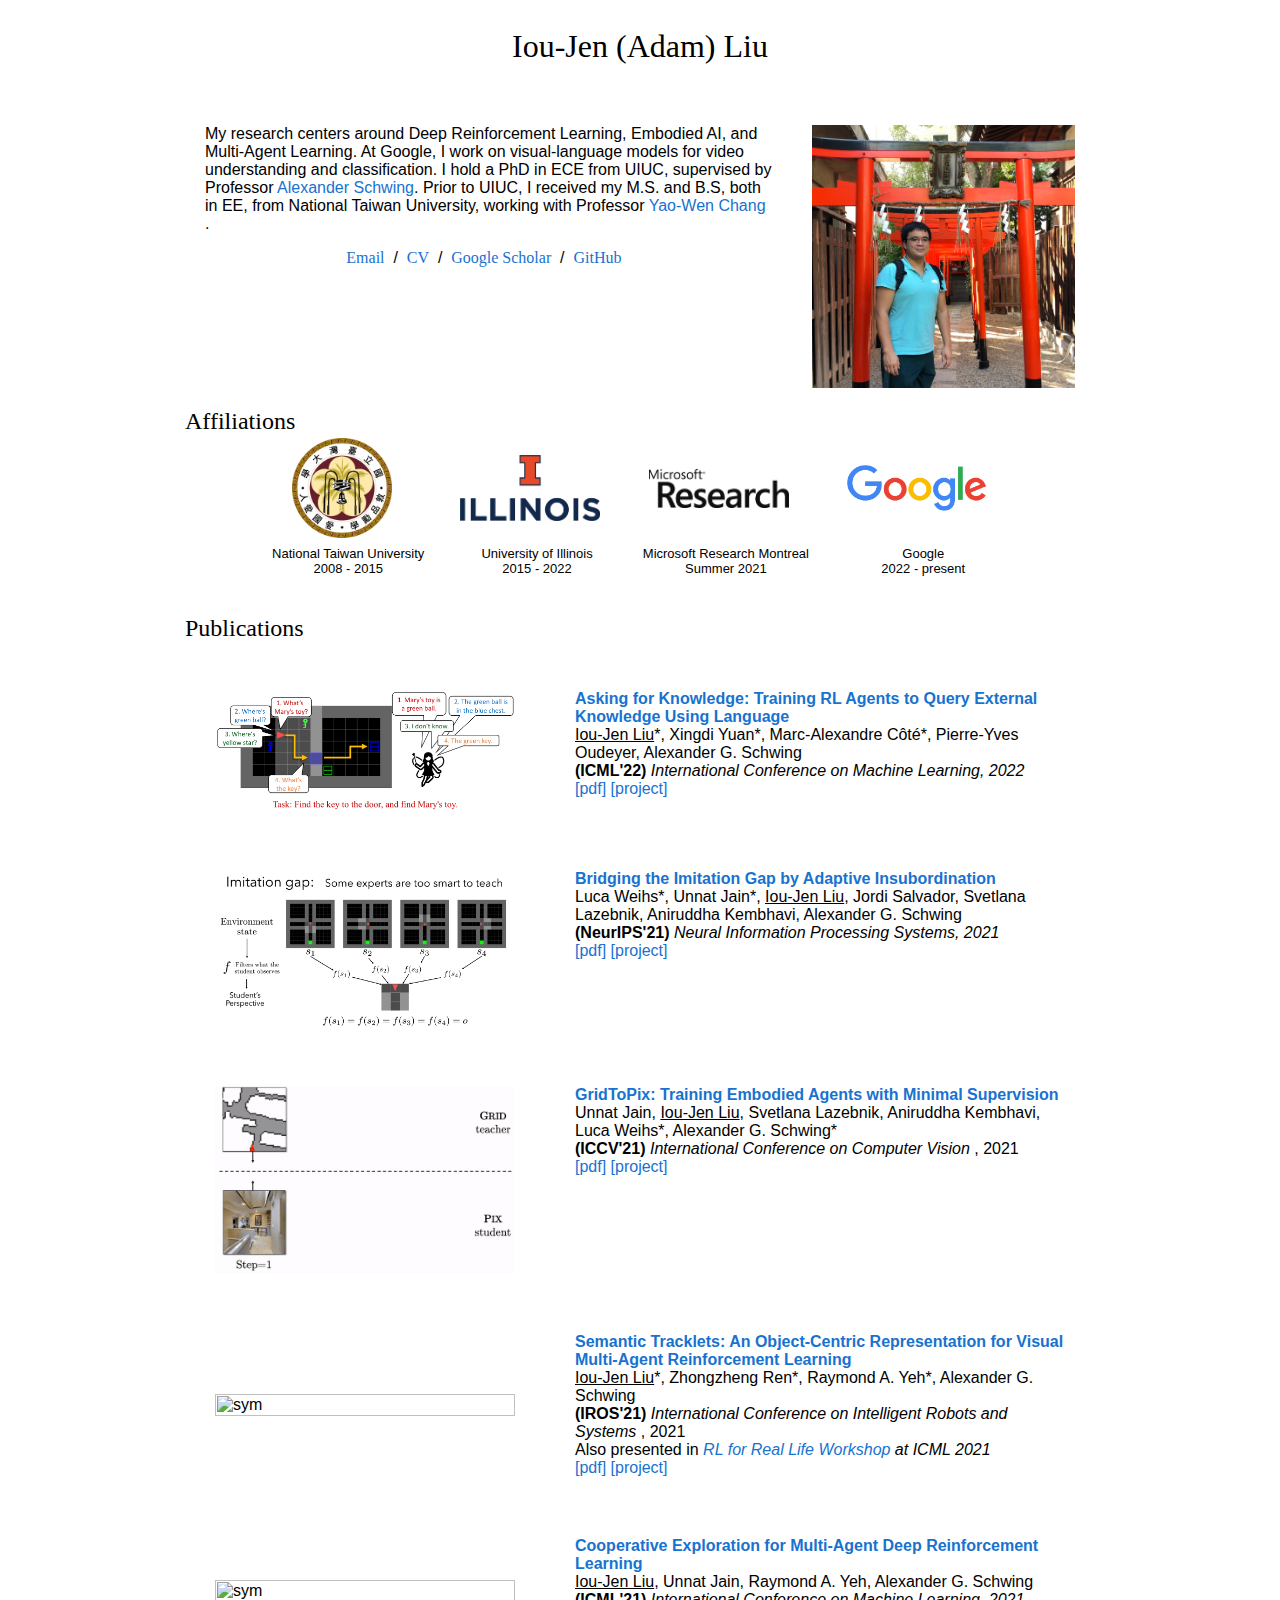
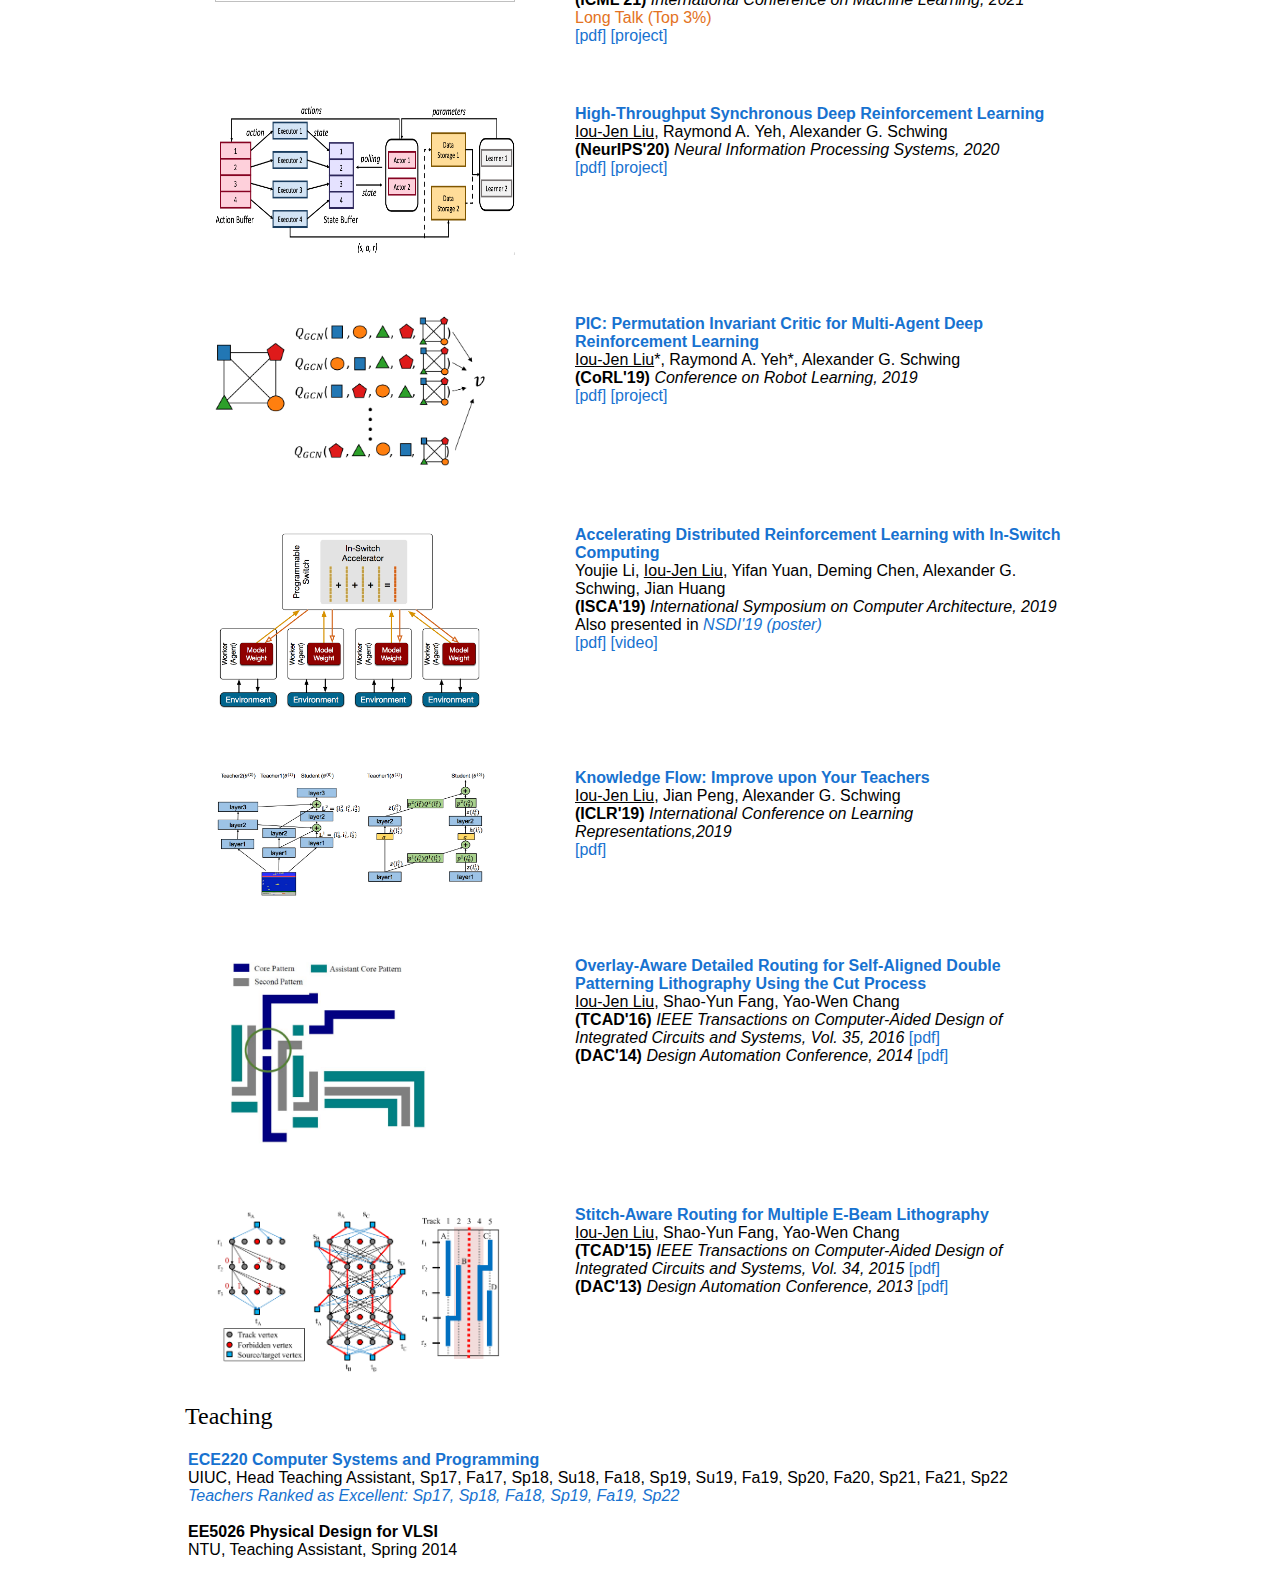
==== commit d808c002: "updates" ====
--- a/index.html
+++ b/index.html
@@ -26,6 +26,7 @@
       <tbody><tr>
         <td width="60%" valign="top">
         <p> My research centers around Deep Reinforcement Learning, Embodied AI, and Multi-Agent Learning. At Google, I work on visual-language models for video understanding and classification. 
+          I hold a PhD in ECE from UIUC, supervised by Professor <a href="http://www.alexander-schwing.de/">Alexander Schwing</a>. Prior to UIUC, I received my M.S. and B.S, both in EE, from National Taiwan University, working with Professor <a href="http://cc.ee.ntu.edu.tw/~ywchang/">Yao-Wen Chang </a>. 
         <!--  I received my PhD in Electrical and Computer Engineering from the University of Illinois Urbana-Champaign (UIUC). In UIUC, I worked with Professor <a href="http://www.alexander-schwing.de/">Alexander Schwing</a> on Deep Reinforcement Learning, Embodied AI, and Multi-Agent Learning. I received my master and bachelor degree, both in EE, from National Taiwan University (NTU), Taiwan. In NTU, I worked with Professor <a href="http://cc.ee.ntu.edu.tw/~ywchang/">Yao-Wen Chang </a>on Electronic Design Automation (EDA).  -->
 
      </p><p align="center"><a>
